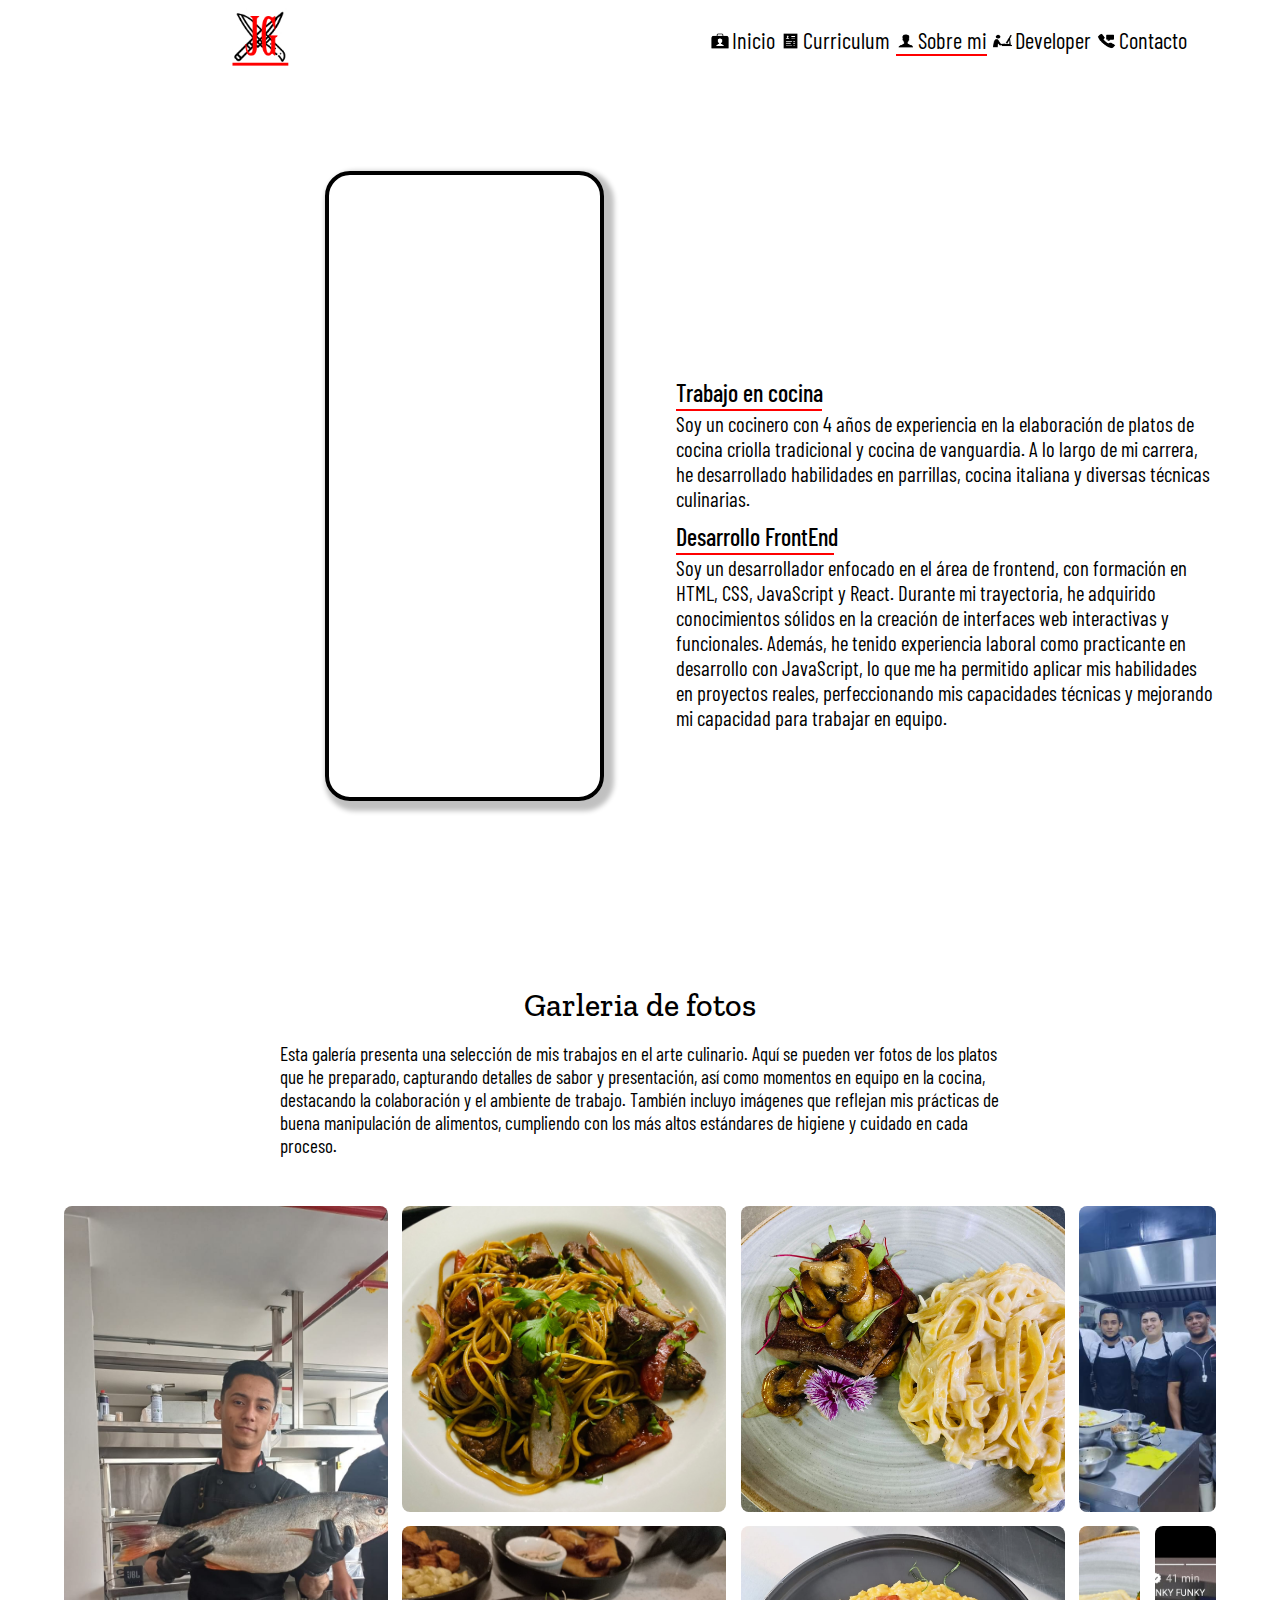
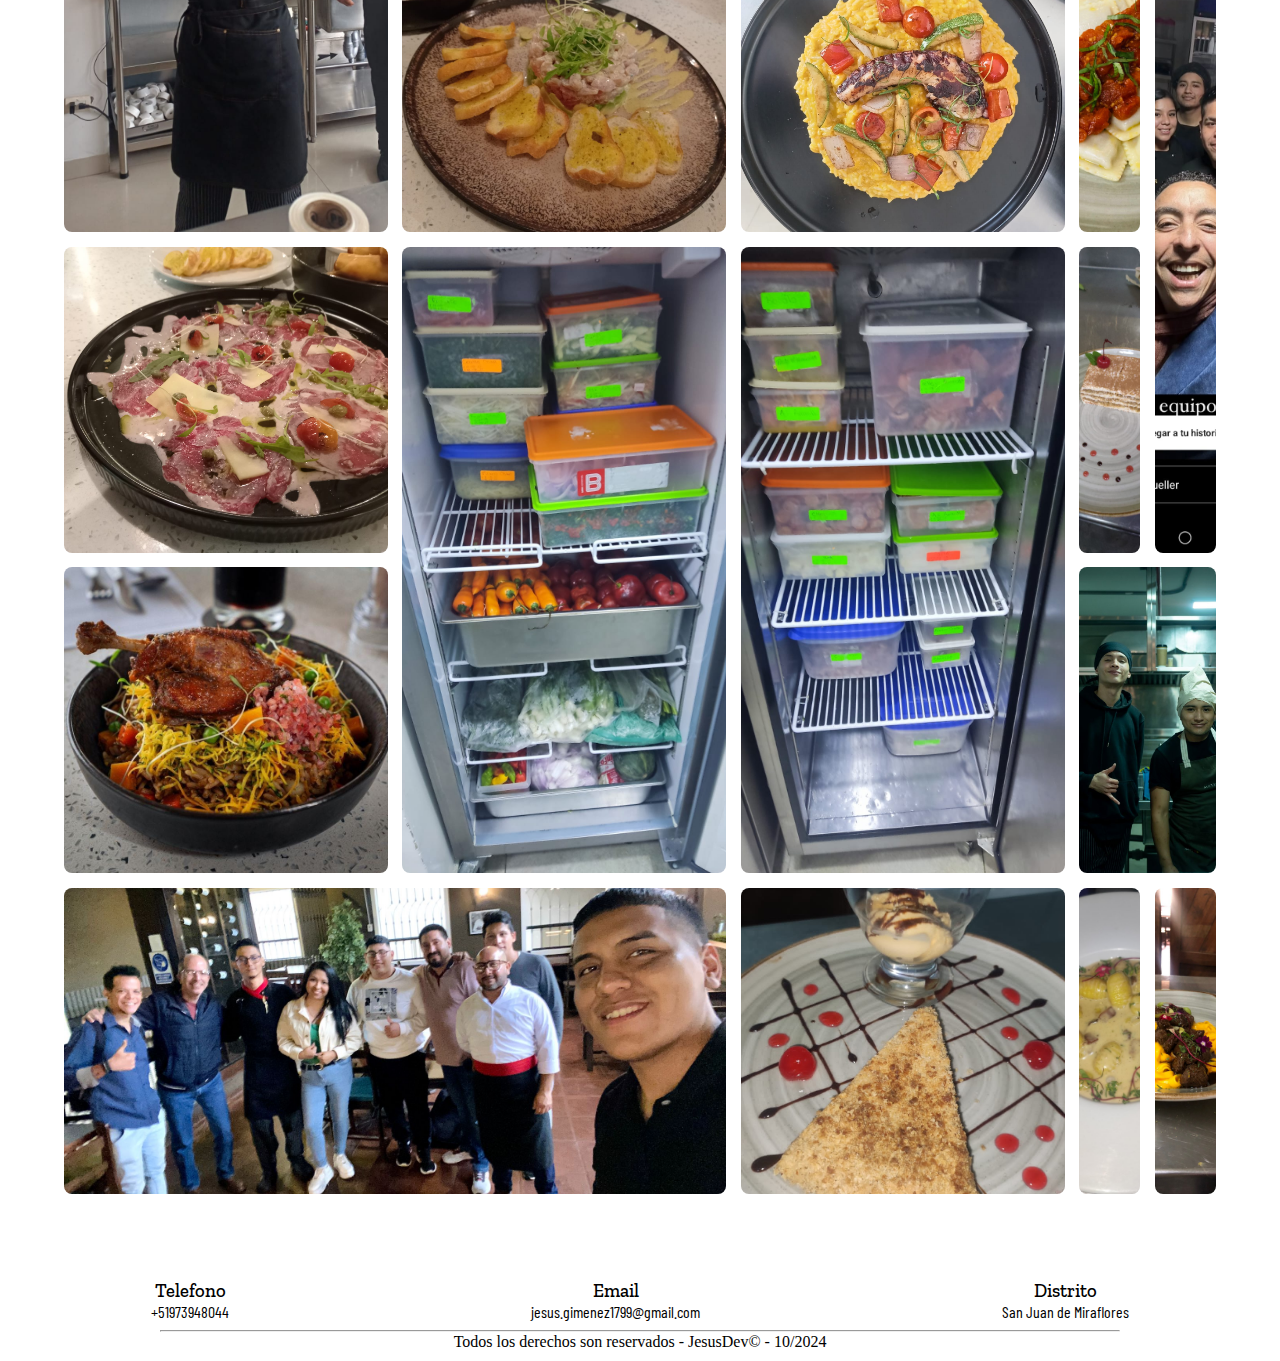
==== aboutMe.html @ e89c56f2 "primer commit" ====
<!DOCTYPE html>
<html lang="es">
    <head>
        <meta charset="UTF-8">
        <meta name="viewport" content="width=device-width, initial-scale=1.0">
        <link rel="icon" href="./Images/Logo1.jpeg">
        <link rel="preconnect" href="https://fonts.googleapis.com">
        <link rel="preconnect" href="https://fonts.gstatic.com" crossorigin>
        <link href="https://fonts.googleapis.com/css2?family=Barlow+Condensed:ital,wght@0,100;0,200;0,300;0,400;0,500;0,600;0,700;0,800;0,900;1,100;1,200;1,300;1,400;1,500;1,600;1,700;1,800;1,900&family=Zilla+Slab:ital,wght@0,300;0,400;0,500;0,600;0,700;1,300;1,400;1,500;1,600;1,700&display=swap" rel="stylesheet">
        <link rel="preconnect" href="https://fonts.googleapis.com">
        <link rel="preconnect" href="https://fonts.gstatic.com" crossorigin>
        <link href="https://fonts.googleapis.com/css2?family=Barlow+Condensed:ital,wght@0,100;0,200;0,300;0,400;0,500;0,600;0,700;0,800;0,900;1,100;1,200;1,300;1,400;1,500;1,600;1,700;1,800;1,900&display=swap" rel="stylesheet">
        <link rel="stylesheet" href="https://cdnjs.cloudflare.com/ajax/libs/font-awesome/6.0.0-beta3/css/all.min.css">
        <link rel="stylesheet" href="./aboutMe.css">
        <title>Sobre mi!</title>
    </head>
<body>
    <div class="spinnerLoading-principalContainer">
        <div class="textFuntion-containersecundary">
            <div class="secundary-spinner-global_676767">

            </div>
        </div>
        <div class="textLoanding-container456545">
            <h2>Cargando Datos...</h2>
        </div>
    </div>
    <section class="container-Global_11111">
    <header>
        <div class="logo-principal-header_007008009">
            <a href="./index.html"><img src="./Images/Logo1.jpeg" alt=""></a>
        </div>
        <div class="ItemsContainerGlobal_371306">
            <a href="./index.html"><button class="btnItmesName-index_686569"><img src="./Icons/iconInicio.png" alt=""> Inicio</button></a>
            <a href="./Curriculum.html"><button class="btnItmesName-Curriculum_686569"><img src="./Icons/iconCurriculum.png" alt=""> Curriculum</button></a>
            <a href="./aboutMe.html"><button class="btnItmesName-SobreMi_686569" id="idsapan-container_5555"><img src="./Icons/iconUsuario.png" alt=""> Sobre mi</button></a>
            <a href="./Programacion.html"><button class="btnItmesName-Programacion_686569"><img src="./Icons/iconsDeveloper.png" alt=""> Developer</button></a>
            <a href="./Contact.html"><button class="btnItmesName-Contacto_686569"><img src="./Icons/iconsPhoneMenu.png" alt=""> Contacto</button></a>
            <img src="./Icons/menuHamburguesa.png" alt="" id="DropDonw-burguer_896776">
        </div>
    </header>
    <section class="sectionBodyPrincipal">
    <main class="MainClass">
        <section class="sectionOfMian-aboutMe_885494">
            <video muted autoplay loop>
                <source src="./Videos/MiVideoHanaq.mp4">
            </video>
        </section>
        <section class="sectionSecundaryOfMian-aboutMe_885496">
            <div class="contentMain-aboutme_45454">
                <div class="greet-divPrincipal_4848422">
                    <h2 class="letter">H</h2>
                    <h2 class="letter">o</h2>
                    <h2 class="letter">l</h2>
                    <h2 class="letter">a</h2>
                </div>
                <div class="containerDiv_84848484848">
                    <div class="greetAndName-divPrincipal_48421313">
                        <h2 class="letter">S</h2>
                        <h2 class="letter">o</h2>
                        <h2 class="letter">y</h2>
                    </div>
                    <div class="greetAndName-divPrincipal_48421313_num2">
                        <h2 class="letter">J</h2>
                        <h2 class="letter">e</h2>
                        <h2 class="letter">s</h2>
                        <h2 class="letter">ú</h2>
                        <h2 class="letter">s</h2>
                        <h2 class="letter exclamation-mark-AboutMe_4545454">!</h2>
                    </div>
                </div>
            </div>

            <div class="informationAboutMe_sectionKitchen_77888999">
                <h3>Trabajo en cocina</h3>
                <hr class="hrAboutMe_123">
                <p>Soy un cocinero con 4 años de experiencia en la elaboración de platos de cocina criolla tradicional y cocina de vanguardia. A lo largo de mi carrera, he desarrollado habilidades en parrillas, cocina italiana y diversas técnicas culinarias.</p>
            </div>
            <div class="informationAboutMe_sectionPrograming">
                <h3>Desarrollo FrontEnd</h3>
                <hr class="hrTwoAboutMe_456">
                <p>Soy un desarrollador enfocado en el área de frontend, con formación en HTML, CSS, JavaScript y React. Durante mi trayectoria, he adquirido conocimientos sólidos en la creación de interfaces web interactivas y funcionales. Además, he tenido experiencia laboral como practicante en desarrollo con JavaScript, lo que me ha permitido aplicar mis habilidades en proyectos reales, perfeccionando mis capacidades técnicas y mejorando mi capacidad para trabajar en equipo.</p>
            </div>
        </section>
    </main>

    <section class="SectionclassPhoto_8574455">
        <div class="classParagraph_856789">
                <h3>Garleria de fotos</h3>
                <p>
                    Esta galería presenta una selección de mis trabajos en el arte culinario.
                    Aquí se pueden ver fotos de los platos que he preparado,
                    capturando detalles de sabor y presentación, 
                    así como momentos en equipo en la cocina, 
                    destacando la colaboración y el ambiente de trabajo. 
                    También incluyo imágenes que reflejan mis prácticas de buena manipulación de alimentos, 
                    cumpliendo con los más altos estándares de higiene y cuidado en cada proceso.
                </p>
        </div>

        <div class="galerryPhotosOf-Document_888">
           
                <picture class="SecundaryContainerGallery">
                    <img class="photoNum1 photoContent" src="./Images/FotoConCorvina.jpeg" alt="">
                    <img class="photoNum2 photoContent" src="./Images/SpaguettiConLomoANdiamo.jpeg" alt="">
                    <img class="photoNum3 photoContent" src="./Images/LomoConChampiñones.jpeg" alt="">
                    <img class="photoNum4 photoContent" src="./Images/TartarCevichadoHanaq.jpeg" alt="">
                    <img class="photoNum5 photoContent" src="./Images/FotoEquipoArrozGracias.jpeg" alt="">
                    <img class="photoNum6 photoContent" src="./Images/PulpoAlFogonHanaq.jpeg" alt="">
                    <img class="photoNum7 photoContent" src="./Images/RabilisPomodoroAndiamo.jpeg" alt="">
                    <img class="photoNum8 photoContent" src="./Images/CarpaccioDeLomoHanaq.jpeg" alt="">
                    <img class="photoNum9 photoContent" src="./Images/FotoConHansHanaq.jpeg" alt="">
                    <img class="photoNum10 photoContent" src="./Images/arrozConPatoHanaq.jpeg" alt="">
                    <img class="photoNum11 photoContent" src="./Images/ArrozGraciasBPM1.jpeg" alt="">
                    <img class="photoNum12 photoContent" src="./Images/ArrozGraciasBPM2.jpeg" alt="">
                    <img class="photoNum14 photoContent" src="./Images/FotoEquipoAndiamo.jpeg" alt="">
                    <img class="photoNum15 photoContent" src="./Images/TiramisuAndiamo.jpeg" alt="">
                    <img class="photoNum16 photoContent" src="./Images/CocanteDeManzanaAndiamo.jpeg" alt="">
                    <img class="photoNum17 photoContent" src="./Images/photoParagraphTeam.jpeg" alt="">
                    <img class="photoNum19 photoContent" src="./Images/GnocchiAndiamo.jpeg" alt="">
                    <img class="photoNum20 photoContent" src="./Images/LomoFetucciniAndiamo.jpeg" alt="">
                </picture>  
        </div>
    </section>

    <div class="containerShowGallery">
        <div class="containerSecundaryShowPhotos">
            <button class="buttonBack"><img src="./Icons/flechaAtras.png" alt=""></button>
            <img class="PhotoOfContainerShowGallery" src="./Images/ArrozGraciasBPM1.jpeg" alt="">
            <button class="buttonForward"><img src="./Icons/flechaAdelante.png" alt=""></button>
        </div>
        <section class="globlaContainerDescriptionShow_45445">
            
            <div class="buttonClosepShowGallery">
            <div class="containerDivDescriptionInformation_546944">
                <div class="logoNameWork_484654">
                    <picture class="imageLogoConatainerShow"><img src="./Images/Logo1.jpeg" alt=""></picture>
                    <div class="NameWork_48445456">
                        <h4>Jesus Guedez</h4>
                        <p>Cocinero / FrontEnd Developer Trainee</p>
                    </div>
                </div>
                <button class="containerButtonClosepShow"><img src="./Icons/iconX.png" alt=""></button>
            </div>

                <div class="buttonWhatsAppMessenger_75845844">
                    <a href="https://wa.me/51973948044" target="_blank"><button class="buttonWhatsAppColor_1111">WhatsApp <img src="./Icons/iconsWhatsappColor.png" alt=""></button></a>
                    <a href="https://www.messenger.com/t/8865443180166654/" target="_blank"><button class="buttonMessengerColor_1111">Messenger <img src="./Icons/iconMessenguerColor.png" alt=""></button></a>
                    <a href="https://mail.google.com/mail/?view=cm&fs=1&to=jesus.gimenez1799@gmail.com" target="_blank"><button class="buttonGmailColor_1111">Gmail<img src="./Icons/iconGmailColor.png" alt=""></button></a>
                </div>

            </div>
            <hr>
            <div class="descriptionShowGallery">
                <h1>Restaurant: <span id="NameRestaurant_8988"></span></h1>
                <h3 id="subTitleDescription_8733125"></h3>
                <p id="paragraphDescrioption_445845"></p>
            </div>
        </section>
    </div>
    </section>
    <footer>
        <div class="container-Footer-divSuperior_9988999">
            <div class="Item-Footer-Phone_0008345">
                <h3>Telefono</h3>
                <h4>+51973948044</h3>
            </div>
            <div class="Item-Footer-Phone_0008345">
                <h3>Email</h3>
                <h4>jesus.gimenez1799@gmail.com</h4>
            </div>
            <div class="Item-Footer-Phone_0008345">
                <h3>Distrito</h3>
                <h4>San Juan de Miraflores</h4>
            </div>
        </div>
        <div class="DIvision-containers_545645421212">
            <hr>
        </div>
        <div class="container-Footer-lowerDiv">
            <p>Todos los derechos son reservados - JesusDev© - 10/2024</p>
        </div>
    </footer>
    
    </section>
    
</body>
<script src="./Loanding.js"></script>
<script src="./aboutMe.js"></script>
</html>
---- aboutMe.css ----
:root{
    --fontSecundary: "Barlow Condensed", sans-serif;
    --fontPrincipal: "Zilla Slab", serif;
}
*{
    box-sizing: border-box;
    padding: 0;
    margin: 0;
}
.spinnerLoading-principalContainer{
    height: 100vh;
    width: 100%;
    display: flex;
    flex-direction: column;
    justify-content: center;
    align-items: center;
    gap: 3vh;
    transition: opacity 0.5s ease-in-out;
    
}
.textFuntion-containersecundary{
    height: 18vh;
    width: 18vh;
    border: 1vh solid #f3f3f3;
    border-bottom: 1vh solid #ff0000;
    border-radius: 50%;
    animation: spin 2s linear infinite ;
    display: flex;
    justify-content: center;
    align-items: center;
}
.secundary-spinner-global_676767{
    height: 80%;
    width: 80%;
    border: 1vh solid #f3f3f3;
    border-top: 1vh solid #ff0000;
    border-radius: 50%;
    animation: spin2 1s linear infinite;
}

@keyframes spin {
    0% {transform: rotate(0deg);}
    100%{transform: rotate(360deg);}
}
@keyframes spin2 {
    0% {transform: rotate(-0deg);}
    100%{transform: rotate(-360deg);}
}
.textLoanding-container456545 h2{
    font-family: var(--fontSecundary);
    font-size: 3.1vh;
    font-weight: 500;
    animation: color 2.5s linear infinite;
}
@keyframes color {
    0%{
        color: #000;
    }
    50%{
        color: #d8d8d8;
    }
    100%{
        color: #000;
    }
}
/*Header*/
.container-Global_11111{  
    width: 100%;
    opacity: 0;
    transition: opacity 1s ease-in-out;
    visibility: hidden;
    transition: opacity 1s ease-in-out, visibility 0s 1s;
    position: absolute;
}
.container-Global_11111.show{
    opacity: 1;
    visibility: visible;
    position: static;
    transition: opacity 1s ease-in-out, visibility 0s 0s;
}
body{
    height: 100%;
    width: 100%;
    display: flex;
    flex-direction: column;
    justify-content: center;
    align-items: center;
}
header{
    height: 9vh;
    width: 100%;
    display: flex;
    justify-content: space-between;
    align-items: center;
    padding-left: 25vh;
    padding-right: 10vh;
    background-color: #ffffff;
}
#DropDonw-burguer_896776{
    display: none;
    
}
.logo-principal-header_007008009 img{
    height: 8vh;
}
.ItemsContainerGlobal_371306 a{
    text-decoration: none;
}
.ItemsContainerGlobal_371306{
    height: auto;
    width: 50%;
    display: flex;
    justify-content: space-around;
    align-items: center;
}
.ItemsContainerGlobal_371306 img{
    width: 2.1vh;
    height: 2.2vh;
    padding-top: 3px;
}
.ItemsContainerGlobal_371306 button{
    border: none;
    background-color: #fff;
    cursor: pointer;
    border-bottom: 2px solid transparent;
    transition: border-bottom 0.5s ease;
    font-family: var(--fontSecundary);
    font-size: 2.5vh;
    display: flex;
    justify-content: center;
    align-items: center;
    gap: 3px;
}
.ItemsContainerGlobal_371306 button:hover{
    border-bottom: 2px solid #ff0000;
}
a .btnItmesName-SobreMi_686569{
    border-bottom: 2px solid #ff0000;
}

.signospan_5555{
    color: #000;
}
/*body*/

.MainClass{
    height: 100vh;
    width: 100%;
    display: flex;
    justify-content: center;
    align-items: center;
    gap: 8vh;
}
.sectionOfMian-aboutMe_885494{
    height: 80vh;
    width: 50%;
    display: flex;
    justify-content: flex-end;
    align-items: flex-start;
    
}
.sectionOfMian-aboutMe_885494 video{
    height: 70vh;
    width: 31vh;
    border-radius: 25px;
    border: 4px solid #000;
    box-shadow: 5px 5px 5px 5px #0000003f;
    object-fit: cover;
}
.sectionSecundaryOfMian-aboutMe_885496{
    height: 60vh;
    width: 50%;
    display: flex;
    flex-direction: column;
    justify-content: flex-start;
    align-items: flex-start;
}
.contentMain-aboutme_45454 h2{
    font-family: var(--fontPrincipal);
    font-size: 2.5rem;
    font-weight: 500;
}
.greet-divPrincipal_4848422{
    height: 5vh;
    width: 20vh;
    display: flex;
    gap: 0.5vh;
}
.containerDiv_84848484848{
    height: 8vh;
    width: 10vh;
    display: flex;
    gap: 1.5vh;
}
.letter {
    opacity: 0;
    animation: typewriter 0.5s forwards;
}

@keyframes typewriter {
    to {
        opacity: 1;
    }
}

.greet-divPrincipal_4848422 h2:nth-child(1) {
    animation-delay: 0s;
}
.greet-divPrincipal_4848422 h2:nth-child(2) {
    animation-delay: 0.3s;
}
.greet-divPrincipal_4848422 h2:nth-child(3) {
    animation-delay: 0.9s;
}
.greet-divPrincipal_4848422 h2:nth-child(4) {
    animation-delay: 1.2s;
}
.greetAndName-divPrincipal_48421313 h2:nth-child(1) {
    animation-delay: 1.5s;
}
.greetAndName-divPrincipal_48421313 h2:nth-child(2) {
    animation-delay: 1.8s;
}
.greetAndName-divPrincipal_48421313 h2:nth-child(3) {
    animation-delay: 2.1s;
}
.greetAndName-divPrincipal_48421313_num2 h2:nth-child(1) {
    animation-delay: 2.4s;
}
.greetAndName-divPrincipal_48421313_num2 h2:nth-child(2) {
    animation-delay: 2.7s;
}
.greetAndName-divPrincipal_48421313_num2 h2:nth-child(3) {
    animation-delay: 3.0s;
}
.greetAndName-divPrincipal_48421313_num2 h2:nth-child(4) {
    animation-delay: 3.3s;
}
.greetAndName-divPrincipal_48421313_num2 h2:nth-child(5) {
    animation-delay: 3.6s;
}
.greetAndName-divPrincipal_48421313_num2 h2.exclamation-mark-AboutMe_4545454 {
    animation: typewriter 0.5s forwards, blink 1.5s infinite;
    animation-delay: 3.9s, 3.9s; 
    color: #ff0000;
}
@keyframes blink {
    0%, 100% {
        opacity: 1;
    }
    50% {
        opacity: 0;
    }
}

.greetAndName-divPrincipal_48421313{
    height: 5vh;
    width: 20vh;
    display: flex;
    gap: 0.3vh;
    
}
.greetAndName-divPrincipal_48421313_num2{
    height: 5vh;
    width: 20vh;
    display: flex;
    gap: 0.3vh;
}
.informationAboutMe_sectionKitchen_77888999{
    height: 10vh;
    width: 60vh;
}
.informationAboutMe_sectionKitchen_77888999 h3{
    font-family: var(--fontSecundary);
    font-size: 1.5rem;
    font-weight: 500;
    padding-bottom: 0.2vh;
}
.hrAboutMe_123{
    width: 16.2vh;
    height: 0.3vh;
    background-color: #ff0000;
    border: 0;
}
.informationAboutMe_sectionKitchen_77888999 p{
    font-family: var(--fontSecundary);
    font-size: 1.3rem;
}
.informationAboutMe_sectionPrograming{
    height: 15vh;
    width: 60vh;
    padding-top: 6vh;
}
.informationAboutMe_sectionPrograming h3{
    font-family: var(--fontSecundary);
    font-size: 1.5rem;
    font-weight: 500;
    padding-bottom: 0.2vh;
}
.hrTwoAboutMe_456{
    width: 17.5vh;
    height: 0.3vh;
    background-color: #ff0000;
    border: 0;
}
.informationAboutMe_sectionPrograming p{
    font-family: var(--fontSecundary);
    font-size: 1.3rem;
}

.SectionclassPhoto_8574455{
    height: 210vh;
    max-width: 100%;
    display: flex;
    flex-direction: column;
    justify-content: flex-start;
    align-items: center;
    gap: 5vh;
    flex-wrap: wrap;
}
.classParagraph_856789{
    height: 20vh;
    width: 100%;
    display: flex;
    flex-direction: column;
    justify-content: center;
    align-items: center;
    gap: 2vh;
}
.classParagraph_856789 h3{
    font-family: var(--fontPrincipal);
    font-weight: 500;
    font-size: 2rem;
}
.classParagraph_856789 p{
    height: auto;
    width: 80vh;
    font-family: var(--fontSecundary);
    font-weight: 400;
    font-size: 1.2rem;
}
.galerryPhotosOf-Document_888{
    min-height: auto;
    width: 100%;
    display: flex;
    justify-content: center;
    align-items: center;
    flex-wrap: wrap;
}
.SecundaryContainerGallery{
    min-height: 90%;
    width: 90%;
    display: grid;
    grid-template-columns: repeat(auto-fill, minmax(36vh, 1fr));
    grid-template-rows: repeat(5, 34vh);
    gap: 0.9rem;
    object-fit: cover;
    
}
.photoContent{
    height: 100%;
    width: 100%;
    border-radius: 8px;
    transform: scale(1);
    cursor: pointer;
    transition: transform 0.3s ease-in-out;
}
.photoContent:hover{
    transform: scale(1.03);
}
.photoNum1{
    height: 100%;
    width: 100%;
    object-fit: cover;
    grid-column: 1 / 2;
    grid-row: 1 / 3;
}
.photoNum2{  
    height: 100%;
    width: 100%;
    object-fit: cover;
    grid-row: 1 / 1;
    grid-column: 2/3;
}
.photoNum3{   
    height: 100%;
    width: 100%;
    object-fit: cover;
    grid-row: 1 / 1;
    grid-column: 3/4;
}
.photoNum4{   
    height: 100%;
    width: 100%;
    object-fit: cover;
    grid-row: 2 / 3;
    grid-column: 2/3;
}
.photoNum5{
    height: 100%;
    width: 100%;
    object-fit: cover;
    grid-row: 1 / 1;
    grid-column: 4/6;
}
.photoNum6{   
    height: 100%;
    width: 100%;
    object-fit: cover;
    grid-row: 2 / 3;
    grid-column: 3/4;
}
.photoNum7{
    height: 100%;
    width: 100%;
    object-fit: cover;
    grid-row: 2 / 3;
    grid-column: 4/5;
}
.photoNum8{
    height: 100%;
    width: 100%;
    object-fit: cover;
    grid-row: 3 / 4;
    grid-column: 1/2;
}
.photoNum9{
    height: 100%;
    width: 100%;
    object-fit: cover;
    grid-row: 2 / 4;
    grid-column: 5/6;
}
.photoNum10{
    height: 100%;
    width: 100%;
    object-fit: cover;
    grid-row: 4 / 5;
    grid-column: 1/2;
}
.photoNum11{
    height: 100%;
    width: 100%;
    object-fit: cover;
    grid-row: 3 / 5;
    grid-column: 2/3;
}
.photoNum12{
    height: 100%;
    width: 100%;
    object-fit: cover;
    grid-row: 3 / 5;
    grid-column: 3/4;
}
.photoNum14{
    height: 100%;
    width: 100%;
    object-fit: cover;
    grid-row: 5 / 6;
    grid-column: 1/3;
}
.photoNum15{
    height: 100%;
    width: 100%;
    object-fit: cover;
    grid-row:  3/ 4;
    grid-column: 4/5;
}
.photoNum16{
    height: 100%;
    width: 100%;
    object-fit: cover;
    grid-row: 5 / 6;
    grid-column: 3/4;
}

.photoNum17{
    height: 100%;
    width: 100%;
    object-fit: cover;
    grid-row: 4/ 5;
    grid-column: 4/6;
}
.photoNum19{
    height: 100%;
    width: 100%;
    object-fit: cover;
    grid-row: 5 / 6;
    grid-column: 4/5;
}
.photoNum20{
    height: 100%;
    width: 100%;
    object-fit: cover;
    grid-row: 5 / 6;
    grid-column: 5/6;
}
.containerShowGallery{
    height: 100vh;
    width: 100%;
    display: none;
    justify-content: space-between;
    align-items: center;
    background-color: #000;
    position: fixed;
    bottom: 0px;
    z-index: 110;
}
.showGalleryAdd{
    height: 100%;
    overflow: hidden;
}
.containerSecundaryShowPhotos{
    width: 78%;
    display: flex;
    justify-content: space-between;
    
}
.containerSecundaryShowPhotos button{
    height: 6vh;
    width: 6vh;
    border-radius: 50%;
    object-fit: cover;
    display: flex;
    justify-content: center;
    align-items: center;
    margin: auto;
    border: 0;
    cursor: pointer;
}
.buttonBack{
    background-color: #ffffff13;
    position: relative;
    transition: background-color 0.3s ease-in-out;
}

.buttonBack:hover{
    background-color: #fff;
    transition: background-color 0.2s ease-in-out ;
    animation: move1 0.8s linear;
}
@keyframes move1{
    0%{
        right: 0;
    }
    50%{
        right: 10px;
    }
    100%{
        right: 0;
    }
}
.buttonForward{
    background-color: #ffffff13;
    position: relative;
    transition: background-color 0.3s ease-in-out;
}
.buttonForward:hover{
    background-color: #fff;
    transition: background-color 0.2s ease-in-out ;
    animation: move2 0.8s linear;
}
@keyframes move2{
    0%{
        left: 0;
    }
    50%{
        left: 10px;
    }
    100%{
        left: 0;
    }
}
.containerSecundaryShowPhotos button img{
    height: 4vh;
    width: 5vh;
    margin: 0;
}
.PhotoOfContainerShowGallery{
    height: auto;
    width: 45%;
    object-fit: cover;
    border-radius: 10px;
}
.globlaContainerDescriptionShow_45445{
    height: 100%;
    width: 22%;
    background-color: #f0f0f0;
}
.buttonClosepShowGallery{
    height: 11.5vh;
    width: 100%;
}
.containerDivDescriptionInformation_546944{
    display: flex;
    padding-top: 10px;
}
.imageLogoConatainerShow img{
    height: 5.5vh;
    width: 5.5vh;
    border-radius: 50%;
    cursor: pointer;
    position: relative;  
    margin-left: 1vh;
    margin-top: 8px;
    border: 0.5px solid #000;
    object-fit: cover;
}
.containerButtonClosepShow{
    height: 5vh;
    width: 5vh;
    border-radius: 12px;
    border: 0;
    display: flex;
    justify-content: center;
    align-items: center;
    cursor: pointer;
    overflow: hidden;
}
.containerButtonClosepShow img{
    height: 3vh;
    width: 3vh;
    transform: scale(1);
    transition: transform 0.3s ease-in-out;
}
.containerButtonClosepShow:hover img{
    transform: scale(1.1);
}

.logoNameWork_484654{
    height: 5vh;
    width: 100%;
    display: flex;
    justify-content: flex-start;
    align-items: center;
    gap: 3px;
}
.NameWork_48445456{
    height: 100%;
    width: 100%;
    display: flex;
    flex-direction: column;
    justify-content: center;
}
.NameWork_48445456 h4{
    font-family: var(--fontPrincipal);
    font-weight: 500;
    font-size: 1rem;
}
.NameWork_48445456 p{
    font-family: var(--fontSecundary);
    font-size: 0.8rem;
    color: #252525;
}
.descriptionShowGallery{
    height: 100%;
    width: 100%;
    display: flex;
    flex-direction: column;
    justify-content: flex-start;
    align-items: flex-start;
    padding-left: 13px;
    padding-top: 3vh;
    gap: 1vh;
}
.descriptionShowGallery h1{
    font-family: var(--fontPrincipal);
    font-weight: 500;
    font-size: 1.6rem;
}
.descriptionShowGallery h3{
    font-family: var(--fontSecundary);
    font-weight: 400;
    font-size: 1.5rem;
}
.descriptionShowGallery p{
    width: 90%;
    font-family: var(--fontSecundary);
    font-weight: 300;
    font-size: 1.2rem;
    color: #252525; 
}
.buttonWhatsAppMessenger_75845844{
    height: 40%;
    width: 100%;
    display: flex;
    justify-content: space-evenly;
    align-items: flex-end;
}
.buttonWhatsAppMessenger_75845844 button{
    height: 2.7vh;
    min-width: 7.5rem;
    display: flex;
    justify-content: center;
    align-items: center;
}
.buttonWhatsAppMessenger_75845844 a{
    text-decoration: none;
}
.buttonWhatsAppColor_1111{
    height: 100%;
    width: 100%;
    display: flex;
    justify-content: center;
    align-items: center;
    cursor: pointer;
    border: 2px solid #40c351;
    border-radius: 15px;
    color: #40c351;
    gap: 0.3vh;
    font-family: var(--fontSecundary);
    font-weight: 500;
    font-size: 1rem;
    transform: scale(1);
    transition:  letter-spacing 0.3s ease-in-out,
    transform 0.3s ease-in-out,
    box-shadow 0.3s ease-in-out;
}
.buttonWhatsAppColor_1111:hover{
    transform: scale(1.05);
    letter-spacing:0.2px;
    box-shadow: 2px 2px 2px 2px #40c3514f;
}
.buttonMessengerColor_1111{
    height: 100%;
    width: 100%;
    display: flex;
    justify-content: center;
    align-items: center;
    cursor: pointer;
    border: 2px solid #9d4edb;
    border-radius: 15px;
    color: #9d4edb;
    gap: 0.5vh;
    font-family: var(--fontSecundary);
    font-weight: 500;
    font-size: 1rem;
    transform: scale(1);
    transition:  letter-spacing 0.3s ease-in-out,
    transform 0.3s ease-in-out,
    box-shadow 0.3s ease-in-out;
} 
.buttonMessengerColor_1111:hover{
    transform: scale(1.05);
    letter-spacing:0.2px;
    box-shadow: 2px 2px 2px 2px #9e4edb3d;
}
.buttonGmailColor_1111{
    height: 100%;
    width: 100%;
    display: flex;
    justify-content: center;
    align-items: center;
    cursor: pointer;
    border: 2px solid #c62828;
    border-radius: 15px;
    color: #c62828;
    gap: 0.5vh;
    font-family: var(--fontSecundary);
    font-weight: 500;
    font-size: 1rem;
    transform: scale(1);
    transition:  letter-spacing 0.3s ease-in-out,
    transform 0.3s ease-in-out,
    box-shadow 0.3s ease-in-out;
}
.buttonGmailColor_1111:hover{
    transform: scale(1.05);
    letter-spacing:0.2px;
    box-shadow: 2px 2px 2px 2px #cc29293a;
}
.buttonWhatsAppColor_1111 img{
    height: 2.8vh;
    padding-top: 1.5px;
}
.buttonMessengerColor_1111 img{
    height: 2.1vh;
    padding-top: 1.5px;
}
.buttonGmailColor_1111 img{
    height: 2.3vh;
    padding-top: 1.5px;
}
/*footer*/
footer{
    height: 10vh;
    width: 100%;
    background-color: #fff;
    
}
.container-Footer-divSuperior_9988999{
    height: 65%;
    width: 100%;
    display: flex;
    justify-content: space-around;
    align-items: center;
    text-align: center;
    
}
.Item-Footer-Phone_0008345 h3{
    font-family: var(--fontPrincipal);
    font-weight: 500;
}
.Item-Footer-Phone_0008345 h4{
    font-family: var(--fontSecundary);
    font-weight: 400;
}
.container-Footer-lowerDiv{
    height: 22%;
    width: 100%;
    display: flex;
    justify-content: center;
    align-items: flex-end;
}
.DIvision-containers_545645421212{
    width: 100%;
    display: flex;
    justify-content: center;
    align-items: center;

}
.DIvision-containers_545645421212 hr{
    width: 75%;
}
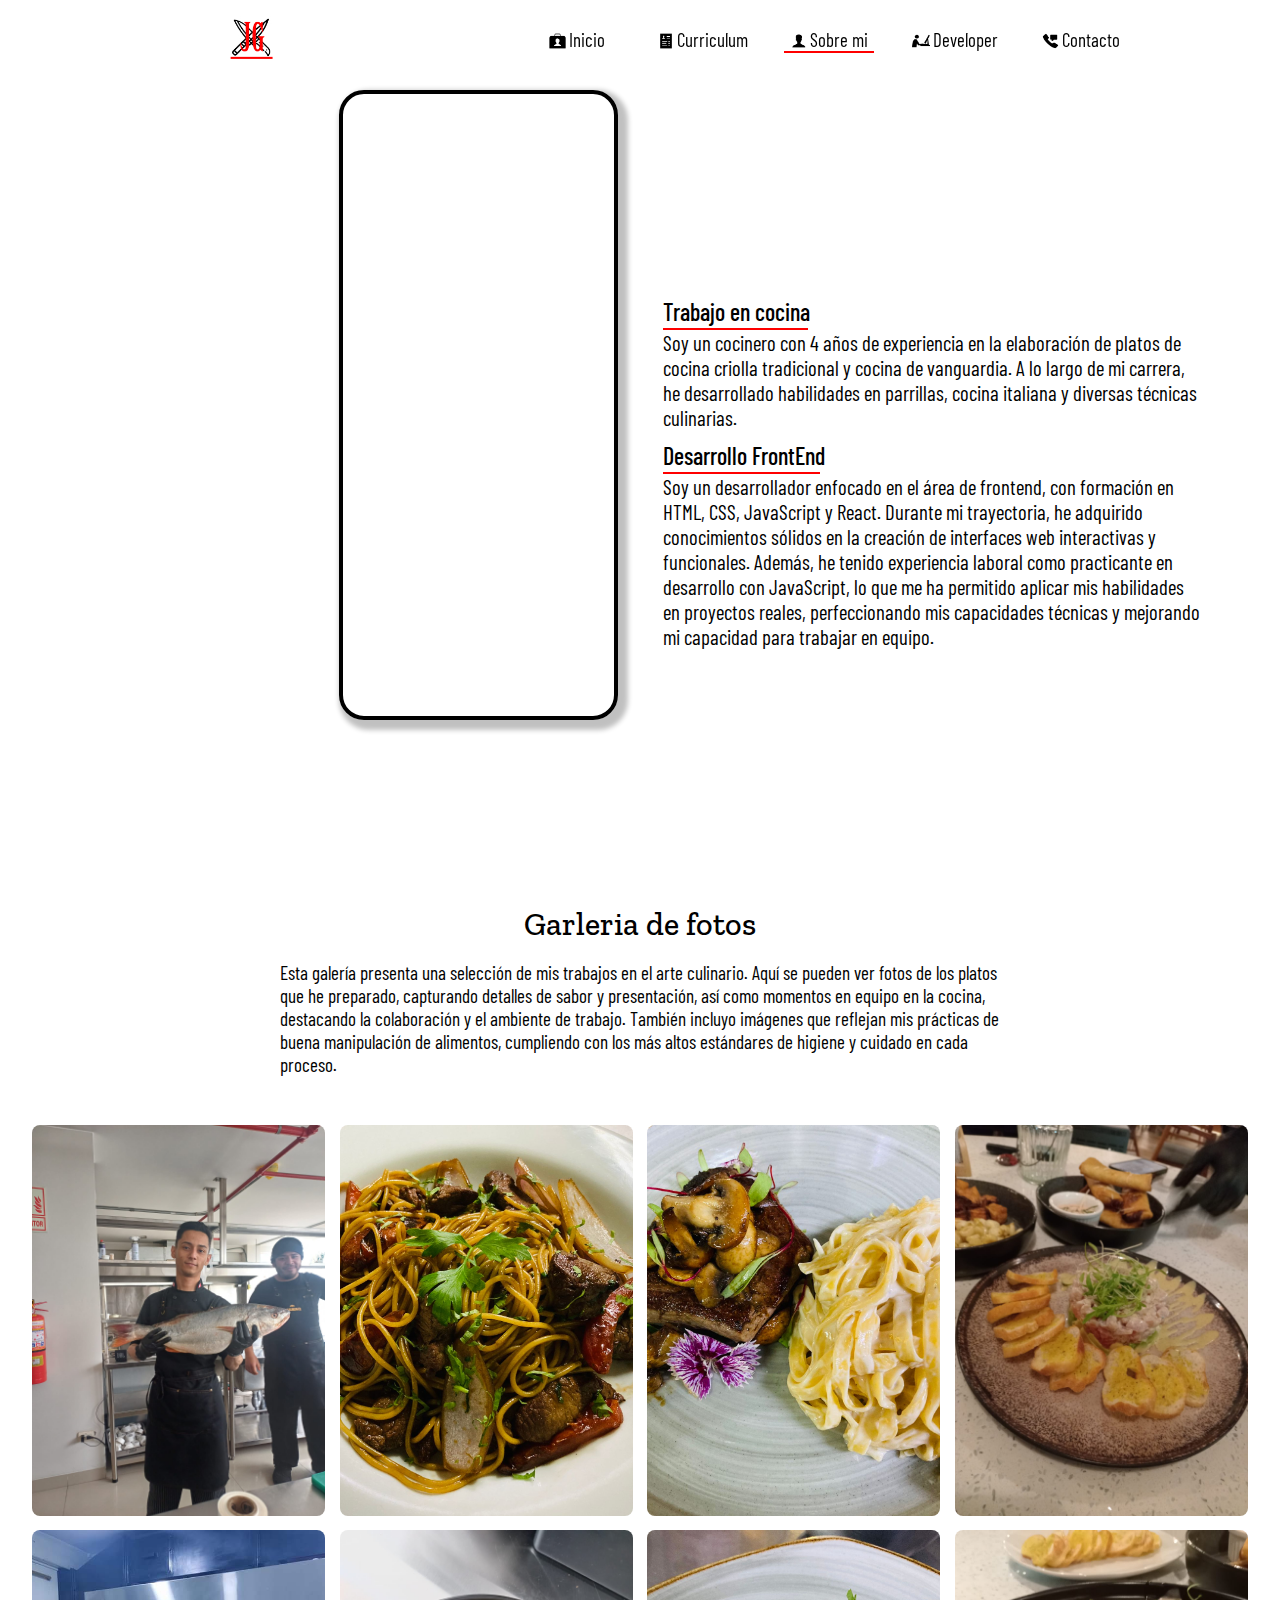
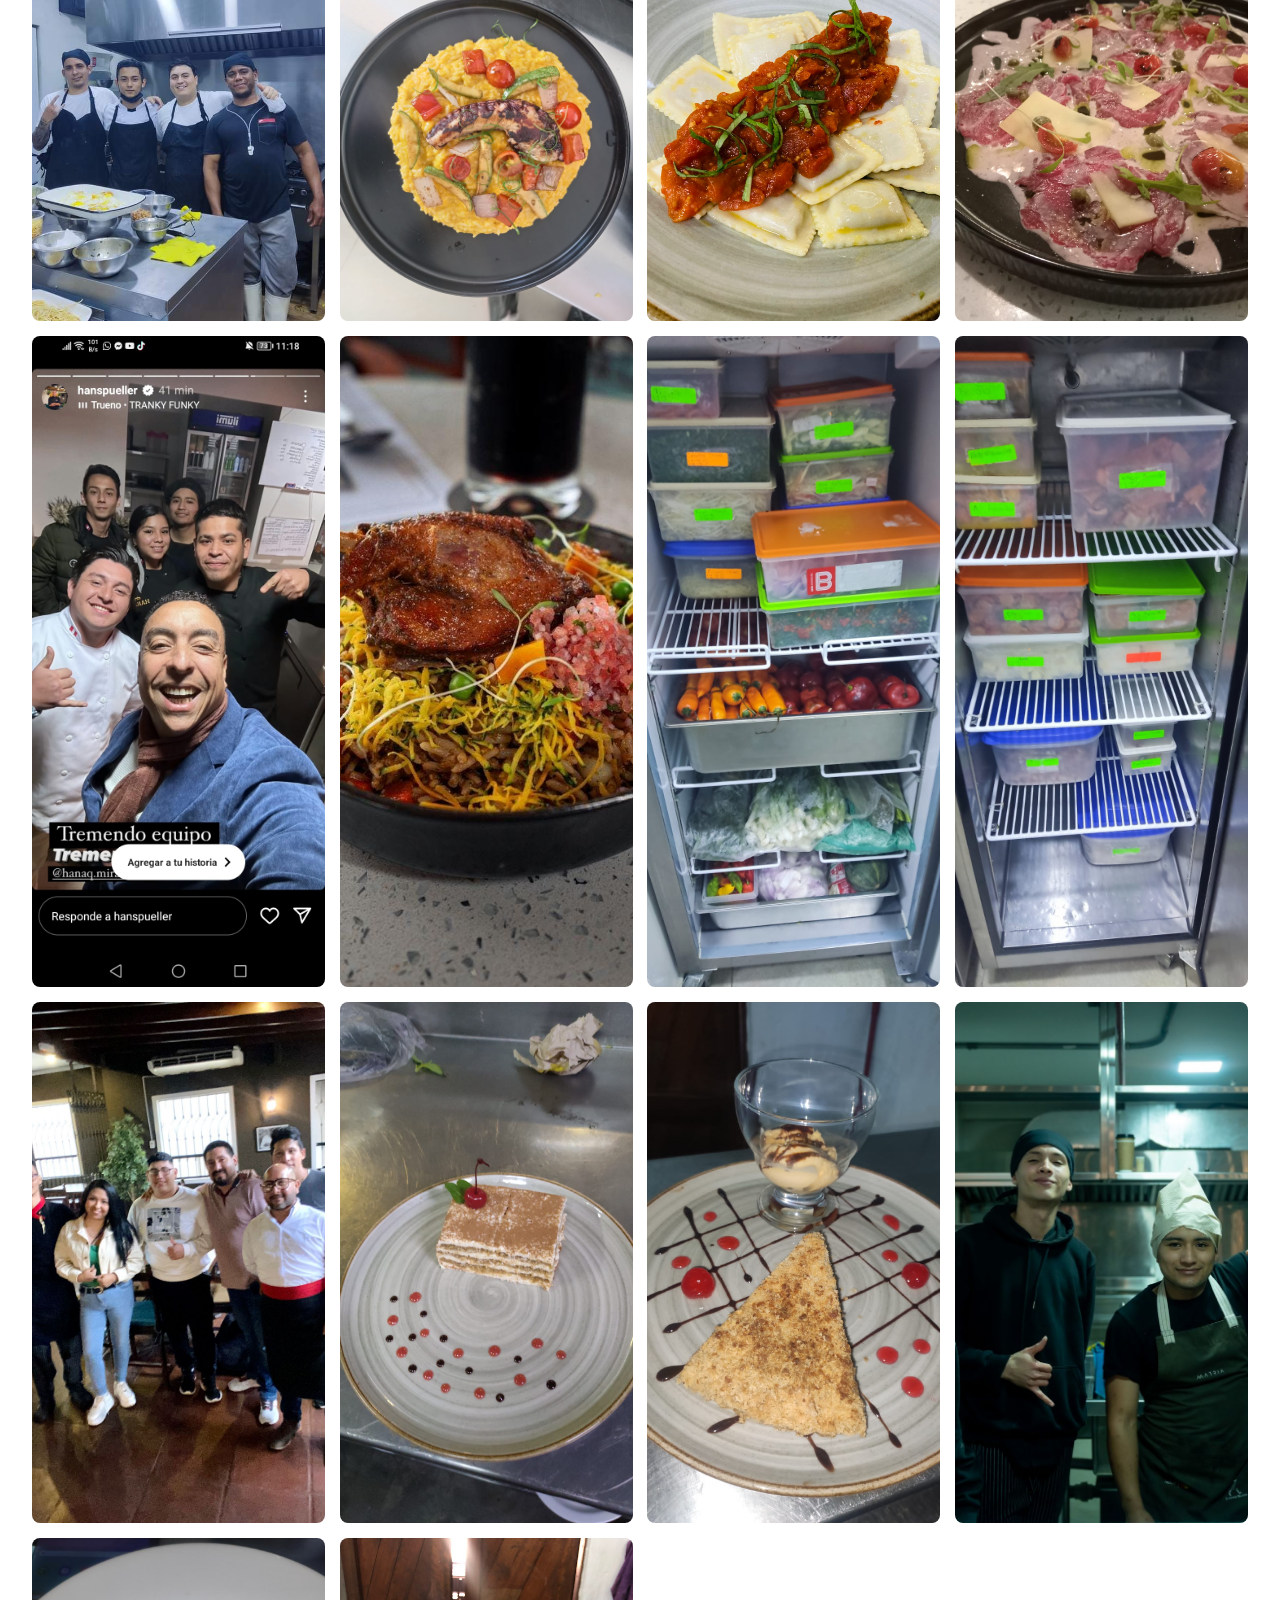
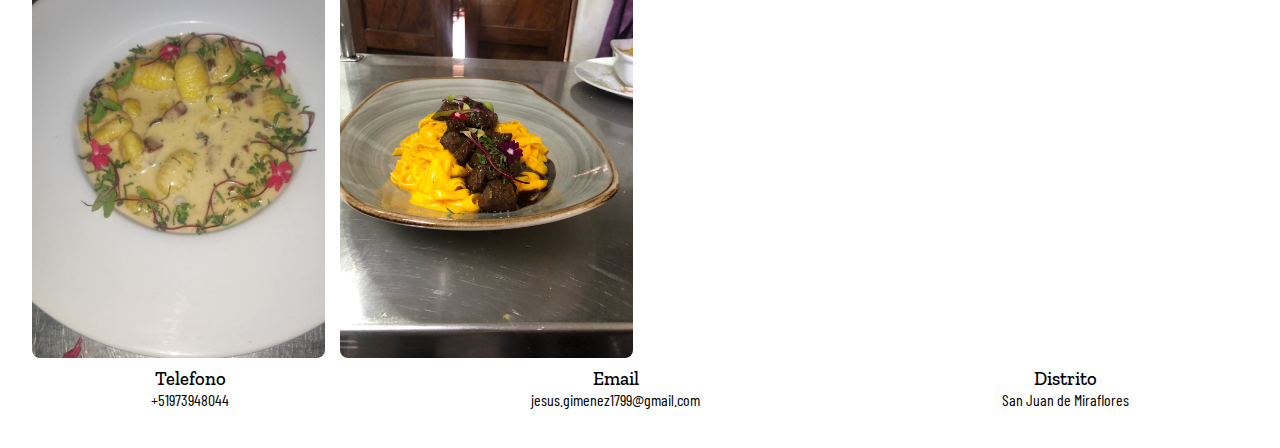
==== commit 993d64e7: "6to commit mediaQ seccion aboutMe" ====
--- a/aboutMe.html
+++ b/aboutMe.html
@@ -26,19 +26,25 @@
         </div>
     </div>
     <section class="container-Global_11111">
-    <header>
-        <div class="logo-principal-header_007008009">
-            <a href="./index.html"><img src="./Images/Logo1.jpeg" alt=""></a>
+        <header>
+            <div class="logo-principal-header_007008009">
+                <a href="./index.html"><img src="./Images/Logo1.jpeg" alt=""></a>
+            </div>
+            <div class="closepOpenButton_dropdonw_545848">
+            <div class="dropdonw-globa-button_5454545">
+            <img src="./Icons/menuHamburguesa.png" alt="" id="DropDonw-burguer_896776">
+            <img src="./Icons/iconX.png" alt="" id="dropdonw-closep_008213">
+            </div>
+            <div class="ItemsContainerGlobal_371306">
+                <a href="./index.html"><button class="btnItmesName-index_686569"><img src="./Icons/iconInicio.png" alt=""> Inicio</button></a>
+                <a href="./Curriculum.html"><button class="btnItmesName-Curriculum_686569"><img src="./Icons/iconCurriculum.png" alt=""> Curriculum</button></a>
+                <a href="./aboutMe.html"><button class="btnItmesName-SobreMi_686569" id="idsapan-container_5555"><img src="./Icons/iconUsuario.png" alt=""> Sobre mi</button></a>
+                <a href="./Programacion.html"><button class="btnItmesName-Programacion_686569"><img src="./Icons/iconsDeveloper.png" alt=""> Developer</button></a>
+                <a href="./Contact.html"><button class="btnItmesName-Contacto_686569"><img src="./Icons/iconsPhoneMenu.png" alt=""> Contacto</button></a>
+            </div>
         </div>
-        <div class="ItemsContainerGlobal_371306">
-            <a href="./index.html"><button class="btnItmesName-index_686569"><img src="./Icons/iconInicio.png" alt=""> Inicio</button></a>
-            <a href="./Curriculum.html"><button class="btnItmesName-Curriculum_686569"><img src="./Icons/iconCurriculum.png" alt=""> Curriculum</button></a>
-            <a href="./aboutMe.html"><button class="btnItmesName-SobreMi_686569" id="idsapan-container_5555"><img src="./Icons/iconUsuario.png" alt=""> Sobre mi</button></a>
-            <a href="./Programacion.html"><button class="btnItmesName-Programacion_686569"><img src="./Icons/iconsDeveloper.png" alt=""> Developer</button></a>
-            <a href="./Contact.html"><button class="btnItmesName-Contacto_686569"><img src="./Icons/iconsPhoneMenu.png" alt=""> Contacto</button></a>
-            <img src="./Icons/menuHamburguesa.png" alt="" id="DropDonw-burguer_896776">
-        </div>
-    </header>
+            
+        </header>
     <section class="sectionBodyPrincipal">
     <main class="MainClass">
         <section class="sectionOfMian-aboutMe_885494">
@@ -144,9 +150,9 @@
             </div>
 
                 <div class="buttonWhatsAppMessenger_75845844">
-                    <a href="https://wa.me/51973948044" target="_blank"><button class="buttonWhatsAppColor_1111">WhatsApp <img src="./Icons/iconsWhatsappColor.png" alt=""></button></a>
-                    <a href="https://www.messenger.com/t/8865443180166654/" target="_blank"><button class="buttonMessengerColor_1111">Messenger <img src="./Icons/iconMessenguerColor.png" alt=""></button></a>
-                    <a href="https://mail.google.com/mail/?view=cm&fs=1&to=jesus.gimenez1799@gmail.com" target="_blank"><button class="buttonGmailColor_1111">Gmail<img src="./Icons/iconGmailColor.png" alt=""></button></a>
+                    <a href="https://wa.me/51973948044" target="_blank"><button class="buttonWhatsAppColor_1111"><img src="./Icons/icon-blackWhiteWhatsApp.png" alt=></button></a>
+                    <a href="https://www.messenger.com/t/8865443180166654/" target="_blank"><button class="buttonMessengerColor_1111"> <img src="./Icons/icon-blackWhiteMessenger.png" alt=""></button></a>
+                    <a href="https://mail.google.com/mail/?view=cm&fs=1&to=jesus.gimenez1799@gmail.com" target="_blank"><button class="buttonGmailColor_1111"><img src="./Icons/icon-blackWhiteGmail.png" alt=""></button></a>
                 </div>
 
             </div>
@@ -175,11 +181,8 @@
             </div>
         </div>
         <div class="DIvision-containers_545645421212">
-            <hr>
         </div>
-        <div class="container-Footer-lowerDiv">
-            <p>Todos los derechos son reservados - JesusDev© - 10/2024</p>
-        </div>
+        
     </footer>
     
     </section>
@@ -187,4 +190,5 @@
 </body>
 <script src="./Loanding.js"></script>
 <script src="./aboutMe.js"></script>
+<script src="./index.js"></script>
 </html>--- a/aboutMe.css
+++ b/aboutMe.css
@@ -71,6 +71,7 @@
     visibility: hidden;
     transition: opacity 1s ease-in-out, visibility 0s 1s;
     position: absolute;
+    
 }
 .container-Global_11111.show{
     opacity: 1;
@@ -78,14 +79,6 @@
     position: static;
     transition: opacity 1s ease-in-out, visibility 0s 0s;
 }
-body{
-    height: 100%;
-    width: 100%;
-    display: flex;
-    flex-direction: column;
-    justify-content: center;
-    align-items: center;
-}
 header{
     height: 9vh;
     width: 100%;
@@ -94,11 +87,19 @@
     align-items: center;
     padding-left: 25vh;
     padding-right: 10vh;
-    background-color: #ffffff;
+    background-color: #ffffffec;
+    position: fixed;
+    z-index: 100;
 }
 #DropDonw-burguer_896776{
     display: none;
-    
+    height: 4.5vh;
+    width: 4.5vh;
+}
+#dropdonw-closep_008213{
+    display: none;
+    height: 4.5vh;
+    width: 4.5vh;
 }
 .logo-principal-header_007008009 img{
     height: 8vh;
@@ -108,10 +109,12 @@
 }
 .ItemsContainerGlobal_371306{
     height: auto;
-    width: 50%;
+    width: 80%;
     display: flex;
     justify-content: space-around;
     align-items: center;
+    gap: 4vh;
+    padding-right: 5vw;
 }
 .ItemsContainerGlobal_371306 img{
     width: 2.1vh;
@@ -119,6 +122,8 @@
     padding-top: 3px;
 }
 .ItemsContainerGlobal_371306 button{
+    height: auto;
+    width: 10vh;
     border: none;
     background-color: #fff;
     cursor: pointer;
@@ -309,7 +314,7 @@
 }
 
 .SectionclassPhoto_8574455{
-    height: 210vh;
+    height: auto;
     max-width: 100%;
     display: flex;
     flex-direction: column;
@@ -340,21 +345,21 @@
     font-size: 1.2rem;
 }
 .galerryPhotosOf-Document_888{
-    min-height: auto;
-    width: 100%;
-    display: flex;
+    height: auto;
+    width: 100%;
+    display: flex;
+    flex-direction: column;
     justify-content: center;
     align-items: center;
     flex-wrap: wrap;
 }
 .SecundaryContainerGallery{
     min-height: 90%;
-    width: 90%;
+    width: 95%;
     display: grid;
-    grid-template-columns: repeat(auto-fill, minmax(36vh, 1fr));
-    grid-template-rows: repeat(5, 34vh);
+    grid-template-columns: 
+    repeat(auto-fit, minmax(250px, 1fr));
     gap: 0.9rem;
-    object-fit: cover;
     
 }
 .photoContent{
@@ -364,137 +369,12 @@
     transform: scale(1);
     cursor: pointer;
     transition: transform 0.3s ease-in-out;
+    object-fit: cover;
 }
 .photoContent:hover{
     transform: scale(1.03);
 }
-.photoNum1{
-    height: 100%;
-    width: 100%;
-    object-fit: cover;
-    grid-column: 1 / 2;
-    grid-row: 1 / 3;
-}
-.photoNum2{  
-    height: 100%;
-    width: 100%;
-    object-fit: cover;
-    grid-row: 1 / 1;
-    grid-column: 2/3;
-}
-.photoNum3{   
-    height: 100%;
-    width: 100%;
-    object-fit: cover;
-    grid-row: 1 / 1;
-    grid-column: 3/4;
-}
-.photoNum4{   
-    height: 100%;
-    width: 100%;
-    object-fit: cover;
-    grid-row: 2 / 3;
-    grid-column: 2/3;
-}
-.photoNum5{
-    height: 100%;
-    width: 100%;
-    object-fit: cover;
-    grid-row: 1 / 1;
-    grid-column: 4/6;
-}
-.photoNum6{   
-    height: 100%;
-    width: 100%;
-    object-fit: cover;
-    grid-row: 2 / 3;
-    grid-column: 3/4;
-}
-.photoNum7{
-    height: 100%;
-    width: 100%;
-    object-fit: cover;
-    grid-row: 2 / 3;
-    grid-column: 4/5;
-}
-.photoNum8{
-    height: 100%;
-    width: 100%;
-    object-fit: cover;
-    grid-row: 3 / 4;
-    grid-column: 1/2;
-}
-.photoNum9{
-    height: 100%;
-    width: 100%;
-    object-fit: cover;
-    grid-row: 2 / 4;
-    grid-column: 5/6;
-}
-.photoNum10{
-    height: 100%;
-    width: 100%;
-    object-fit: cover;
-    grid-row: 4 / 5;
-    grid-column: 1/2;
-}
-.photoNum11{
-    height: 100%;
-    width: 100%;
-    object-fit: cover;
-    grid-row: 3 / 5;
-    grid-column: 2/3;
-}
-.photoNum12{
-    height: 100%;
-    width: 100%;
-    object-fit: cover;
-    grid-row: 3 / 5;
-    grid-column: 3/4;
-}
-.photoNum14{
-    height: 100%;
-    width: 100%;
-    object-fit: cover;
-    grid-row: 5 / 6;
-    grid-column: 1/3;
-}
-.photoNum15{
-    height: 100%;
-    width: 100%;
-    object-fit: cover;
-    grid-row:  3/ 4;
-    grid-column: 4/5;
-}
-.photoNum16{
-    height: 100%;
-    width: 100%;
-    object-fit: cover;
-    grid-row: 5 / 6;
-    grid-column: 3/4;
-}
-
-.photoNum17{
-    height: 100%;
-    width: 100%;
-    object-fit: cover;
-    grid-row: 4/ 5;
-    grid-column: 4/6;
-}
-.photoNum19{
-    height: 100%;
-    width: 100%;
-    object-fit: cover;
-    grid-row: 5 / 6;
-    grid-column: 4/5;
-}
-.photoNum20{
-    height: 100%;
-    width: 100%;
-    object-fit: cover;
-    grid-row: 5 / 6;
-    grid-column: 5/6;
-}
+
 .containerShowGallery{
     height: 100vh;
     width: 100%;
@@ -684,12 +564,15 @@
     height: 40%;
     width: 100%;
     display: flex;
-    justify-content: space-evenly;
+    justify-content: flex-start;
     align-items: flex-end;
+    gap: 1vh;
+    padding-left: 1.3vh;
+
 }
 .buttonWhatsAppMessenger_75845844 button{
     height: 2.7vh;
-    min-width: 7.5rem;
+    min-width: 1rem;
     display: flex;
     justify-content: center;
     align-items: center;
@@ -704,14 +587,8 @@
     justify-content: center;
     align-items: center;
     cursor: pointer;
-    border: 2px solid #40c351;
-    border-radius: 15px;
-    color: #40c351;
-    gap: 0.3vh;
-    font-family: var(--fontSecundary);
-    font-weight: 500;
-    font-size: 1rem;
     transform: scale(1);
+    border: none;
     transition:  letter-spacing 0.3s ease-in-out,
     transform 0.3s ease-in-out,
     box-shadow 0.3s ease-in-out;
@@ -719,7 +596,6 @@
 .buttonWhatsAppColor_1111:hover{
     transform: scale(1.05);
     letter-spacing:0.2px;
-    box-shadow: 2px 2px 2px 2px #40c3514f;
 }
 .buttonMessengerColor_1111{
     height: 100%;
@@ -728,14 +604,8 @@
     justify-content: center;
     align-items: center;
     cursor: pointer;
-    border: 2px solid #9d4edb;
-    border-radius: 15px;
-    color: #9d4edb;
-    gap: 0.5vh;
-    font-family: var(--fontSecundary);
-    font-weight: 500;
-    font-size: 1rem;
     transform: scale(1);
+    border: none;
     transition:  letter-spacing 0.3s ease-in-out,
     transform 0.3s ease-in-out,
     box-shadow 0.3s ease-in-out;
@@ -743,7 +613,6 @@
 .buttonMessengerColor_1111:hover{
     transform: scale(1.05);
     letter-spacing:0.2px;
-    box-shadow: 2px 2px 2px 2px #9e4edb3d;
 }
 .buttonGmailColor_1111{
     height: 100%;
@@ -752,13 +621,7 @@
     justify-content: center;
     align-items: center;
     cursor: pointer;
-    border: 2px solid #c62828;
-    border-radius: 15px;
-    color: #c62828;
-    gap: 0.5vh;
-    font-family: var(--fontSecundary);
-    font-weight: 500;
-    font-size: 1rem;
+    border: none;
     transform: scale(1);
     transition:  letter-spacing 0.3s ease-in-out,
     transform 0.3s ease-in-out,
@@ -767,18 +630,17 @@
 .buttonGmailColor_1111:hover{
     transform: scale(1.05);
     letter-spacing:0.2px;
-    box-shadow: 2px 2px 2px 2px #cc29293a;
 }
 .buttonWhatsAppColor_1111 img{
-    height: 2.8vh;
+    height: 3vh;
     padding-top: 1.5px;
 }
 .buttonMessengerColor_1111 img{
-    height: 2.1vh;
+    height: 3vh;
     padding-top: 1.5px;
 }
 .buttonGmailColor_1111 img{
-    height: 2.3vh;
+    height: 3vh;
     padding-top: 1.5px;
 }
 /*footer*/
@@ -822,3 +684,474 @@
 .DIvision-containers_545645421212 hr{
     width: 75%;
 }
+@media screen and (max-width: 1540px){
+    .logo-principal-header_007008009 img{
+        height: 6.7vh;
+    }
+    .ItemsContainerGlobal_371306 button{
+        font-size: 2.3vh;
+    }
+    .ItemsContainerGlobal_371306 img{
+        width: 2.0vh;
+        height: 2.1vh;
+        padding-top: 0.3vh;
+    }
+    .iconBackground{
+        display: none;
+    }
+    .descriptionShowGallery h1{
+        font-size: 1.4rem;
+    }
+    .descriptionShowGallery h3{
+        font-size: 1.3rem;
+    }
+    .descriptionShowGallery p{
+        font-size: 1.1rem;
+    }
+}
+@media screen and (max-width: 1400px) {
+    .descriptionShowGallery h1{
+        font-size: 1.3rem;
+    }
+    .descriptionShowGallery h3{
+        font-size: 1.2rem;
+    }
+    .descriptionShowGallery p{
+        font-size: 1rem;
+    }
+    .containerButtonClosepShow img{
+        height: 2.8vh;
+        width: 2.8vh;
+    }
+    .PhotoOfContainerShowGallery{
+        width: 52%;
+    }
+}
+@media screen and (max-width: 1350px){
+    .logo-principal-header_007008009 img{
+        height: 6.0vh;
+    }
+    .ItemsContainerGlobal_371306 button{
+        font-size: 2.1vh;
+    }
+    .ItemsContainerGlobal_371306 img{
+        width: 1.9vh;
+        height: 2.0vh;
+        padding-top: 0.3vh;
+    }
+    .MainClass{
+        display: flex;
+        gap: 5vh;
+    }
+    .containerShowGallery{
+        flex-direction: column;
+
+    }
+    .containerSecundaryShowPhotos{
+        width: 100%;
+        height: 100%;
+    }
+    .globlaContainerDescriptionShow_45445{
+        width: 100%;
+        height: 20%;
+        background-color: #0000009a;
+        color: #fff;
+        position: absolute;
+        top: 80vh;
+    }
+    .globlaContainerDescriptionShow_45445 hr{
+        display: none;
+    }
+    .buttonWhatsAppMessenger_75845844{
+        display: none;
+    }
+    .buttonClosepShowGallery{
+        height: 4vh;
+    }
+    .PhotoOfContainerShowGallery{
+        width: 60vh;
+        max-height: 90%;
+    }
+    .NameWork_48445456 p{
+        color: #fff;
+    }
+    .descriptionShowGallery p{
+        color: #fff;
+    }
+    .containerButtonClosepShow{
+        background-color: #00000000;
+        position: absolute;
+        bottom: 92vh;
+        left: 2vh;
+    }
+    .containerButtonClosepShow img{
+        filter: invert(1) brightness(2);
+        height: 4vh;
+        width: 4vh;
+        object-fit: cover;
+    }
+
+}
+@media screen and ( max-width:1270px) {
+    .informationAboutMe_sectionKitchen_77888999 p{
+        font-size: 1.1rem;
+        width: 80%;
+    }
+    .informationAboutMe_sectionPrograming p{
+        font-size: 1.1rem;
+        width: 80%;
+    }
+}
+@media screen and (max-width: 1150px){
+    header{
+        padding-left: 14vh;
+    }
+    .sectionOfMian-aboutMe_885494 video{
+        height: 60vh;
+        width: 27vh;
+    }
+    .sectionSecundaryOfMian-aboutMe_885496{
+        padding-top: 5vh;
+    }
+    .informationAboutMe_sectionKitchen_77888999 h3{
+        font-size: 1.4rem;
+    }
+    .informationAboutMe_sectionPrograming h3{
+        font-size: 1.4rem;
+    }
+    .sectionOfMian-aboutMe_885494{
+        align-items: center;
+    }
+}
+@media screen and (max-width: 1050px){
+    
+    .logo-principal-header_007008009 img{
+        height: 6.5vh;
+    }
+    .closepOpenButton_dropdonw_545848{
+        height: 35vh;
+        width: 28vh;
+        display: flex;
+        flex-direction: column;
+        align-items: end;
+        justify-content: flex-end;
+        z-index: 10;
+        position: relative;
+        top: 15vh;
+    }
+    .ItemsContainerGlobal_371306{
+        height: 100%;
+        width: 100%;
+        padding: 0;
+        gap: 0;
+        display: none;
+        flex-direction: column;
+        align-items: center;
+        position: relative;
+        top: 1vh;
+        z-index: 1;
+    }
+    .ItemsContainerGlobal_371306 a{
+        width: 100%;
+        height: 100%;
+    }
+    .ItemsContainerGlobal_371306 button{
+        font-size: 2vh;
+        height: 100%;
+        width: 100%;
+        background-color:#eeeeee;
+        display: flex;
+        justify-content: flex-start;
+        padding-left: 1.5vh;
+        align-items: center;
+        border-bottom: 1.5px solid #d1d1d1;
+        transition: border-left 0.1s ease-in-out,
+        transform 0.2s ease-in-out;
+        
+    }
+    .ItemsContainerGlobal_371306 button:hover {
+        background-color: #fcfcfc;
+        border-left: 5px solid #ff0000;
+        border-bottom: 0;
+        box-shadow: 0 0 120px #00000071;
+    }
+    .dropdonw-globa-button_5454545{
+        display: flex;
+        position: relative;
+        bottom: 30vh;
+        width: 28vh;
+        height: 5vh;
+        display: flex;
+        justify-content: end;
+        align-items: center;
+    }
+    #DropDonw-burguer_896776{
+        display: flex;
+        height: 3.5vh;
+        width: 3.5vh;
+        cursor: pointer;
+        position: relative;
+        transform: scale(1);
+        transition: transform 0.3s ease-in-out;
+    }
+    #DropDonw-burguer_896776:hover{
+        transform: scale(1.05);
+    }
+    #dropdonw-closep_008213{
+        display: none;
+        height: 3.5vh;
+        width: 3.5vh;
+        cursor: pointer;
+        position: relative;
+        top: 31vh;
+        transform: scale(1);
+        transition: transform 0.3s ease-in-out;
+    }
+    #dropdonw-closep_008213:hover{
+        transform: scale(1.05);
+    }
+    .iconchoteAndContext_4848{
+        height: 100%;
+        width: 60%;
+        display: flex;
+        justify-content: flex-end;
+        align-items: center;
+        gap: 5px;
+    }
+    a .btnItmesName-SobreMi_686569{
+        background-color: #fcfcfc;
+        border-left: 5px solid #ff0000;
+    }
+    .contentGlobal-SectionMain_548488{
+        height: 45vh;
+        width: 85vh;
+    }
+    .imageContent-divMain_4545848 img{
+        height: 30vh;
+        width: 25vh;
+    }
+    .divContent-mainContainer_4846549 h2{
+        font-size: 2.5rem;
+    }
+    .divContent-mainContainer_4846549 h4{
+        font-size: 1.2rem;
+    }
+    .divContent-mainContainer_4846549 p{
+        font-size: 1rem;
+    }
+    footer{
+        width: 100%;
+        height: 5vh;
+        display: flex;
+        flex-direction: column;
+        justify-content: center;
+        align-items: center;
+    }
+    .container-Footer-divSuperior_9988999{
+        width: 90%;
+    }
+    .Item-Footer-Phone_0008345 h3{
+        font-size: 1.1rem;
+    }
+    .Item-Footer-Phone_0008345 h4{
+        font-size: 1rem;
+    }
+    .contentMain-aboutme_45454{
+        height: 15vh;
+    }
+    .container-Global_11111.show h2{
+        font-size: 2.2rem;
+    }
+    .informationAboutMe_sectionPrograming{
+        padding-top: 0vh;
+    }
+    .informationAboutMe_sectionKitchen_77888999{
+        height: 14vh;
+    }
+    .greet-divPrincipal_4848422{
+        height: 4.2vh;
+    }
+    .sectionSecundaryOfMian-aboutMe_885496{
+        padding-top: 8vh;
+    }
+    .informationAboutMe_sectionKitchen_77888999 p{
+        font-size: 1rem;
+        width: 60%;
+    }
+    .informationAboutMe_sectionPrograming p{
+        font-size: 1rem;
+        width: 60%;
+    }
+    .informationAboutMe_sectionKitchen_77888999 h3{
+        font-size: 1.3rem;
+    }
+    .informationAboutMe_sectionPrograming h3{
+       font-size: 1.3rem;
+    }
+    .hrAboutMe_123{
+        height: 0.2vh;
+        width: 13.8vh;
+    }
+    .hrTwoAboutMe_456{
+        height: 0.2vh;
+        width: 15.2vh;
+    }
+    .classParagraph_856789 h3{
+        font-size: 1.8rem;
+    }
+    .classParagraph_856789 p{
+        font-size: 1.1rem;
+        width: 76vh;
+    }
+}
+@media screen and (max-width: 850px) {
+    header{
+        padding: 0;
+        justify-content: space-around;
+    }
+    .sectionOfMian-aboutMe_885494 video{
+        height: 48vh;
+        width: 22vh;
+    }
+    .contentMain-aboutme_45454{
+        height: 10vh;
+    }
+    .informationAboutMe_sectionKitchen_77888999{
+        width: 40vh;
+    }
+    .informationAboutMe_sectionPrograming{
+        width: 40vh;
+    }
+    .informationAboutMe_sectionKitchen_77888999 p{
+        width: 90%;
+    }
+    .informationAboutMe_sectionPrograming p{
+        width: 90%;
+    }
+    .Item-Footer-Phone_0008345 h3{
+        font-size: 1rem;
+    }
+    .Item-Footer-Phone_0008345 h4{
+        font-size: 0.8rem;
+    }
+    .container-Footer-divSuperior_9988999{
+        height: 100%;
+    }
+    .descriptionShowGallery{
+        gap: 0;
+    }
+    .PhotoOfContainerShowGallery{
+        height: auto;
+        max-height: 90%;
+    }
+}
+@media screen and (max-width:750px) {
+    .sectionOfMian-aboutMe_885494{
+        align-items: center;
+        justify-content: center;
+    }
+    .MainClass{
+        gap: 0;
+    }
+    .informationAboutMe_sectionKitchen_77888999 p{
+        font-size: 0.9rem;
+        
+    }
+    .informationAboutMe_sectionKitchen_77888999 h3{
+        width: 20vh;
+        font-size: 1.2rem;
+    }
+    .informationAboutMe_sectionPrograming h3{
+        width: 20vh;
+        font-size: 1.2rem;
+    }
+    .informationAboutMe_sectionKitchen_77888999 p{
+        width: 75%;
+        height: auto;
+        font-size: 0.9rem;
+    }
+    .informationAboutMe_sectionPrograming p{
+        width: 75%;
+        height: auto;
+        font-size: 0.9rem;
+    }
+    .container-Global_11111.show h2{
+        font-size: 2rem;
+    }
+}
+@media screen and (max-width: 650px) {
+    .MainClass{
+        flex-direction: column-reverse;
+        height: auto;
+        padding-top: 10vh;
+        margin-bottom: 10vh;
+    }
+    .sectionOfMian-aboutMe_885494{
+        height: 50vh;
+        align-items: flex-end;
+    }
+    .sectionSecundaryOfMian-aboutMe_885496{
+        padding-top: 5vh;
+        height: 47vh;
+        gap: 0.5vh;
+    }
+    .contentMain-aboutme_45454{
+        width: 100%;
+        display: flex;
+        height: 5vh;
+        gap: 0.5vh;
+    }
+    .greet-divPrincipal_4848422{
+        width: 10vh;
+    }
+    .informationAboutMe_sectionPrograming p{
+        width: 100%;
+    }
+    .classParagraph_856789 h3{
+        font-size: 1.7rem;
+    }
+    .classParagraph_856789 p{
+        width: 80%;
+        font-size: 1rem;
+    }
+}
+@media screen and (max-width: 570px) {
+    .informationAboutMe_sectionKitchen_77888999{
+        width: 35vh;
+    }
+    .informationAboutMe_sectionKitchen_77888999 p{
+        width: 100%;
+    }
+    .informationAboutMe_sectionPrograming{
+        width: 35vh;
+    }
+    .sectionSecundaryOfMian-aboutMe_885496{
+        width: 100%;
+        align-items: center;
+    }
+    .contentMain-aboutme_45454{
+        width: 70%;
+    }
+    .sectionSecundaryOfMian-aboutMe_885496{
+        height: 55vh;
+        gap: 1vh;
+    }
+    .sectionSecundaryOfMian-aboutMe_885496{
+        justify-content: center;
+        padding: 0;
+    }
+    .Item-Footer-Phone_0008345 h3{
+        font-size: 0.8rem;
+    }
+    .Item-Footer-Phone_0008345 h4{
+        font-size: 0.7rem;
+    }
+}
+@media screen and (max-width:360px) and (max-height:800px) {
+    .informationAboutMe_sectionKitchen_77888999 p{
+        font-size: 4.6vw;
+    }
+    .informationAboutMe_sectionPrograming p{
+        font-size: 4.6vw;
+    }
+}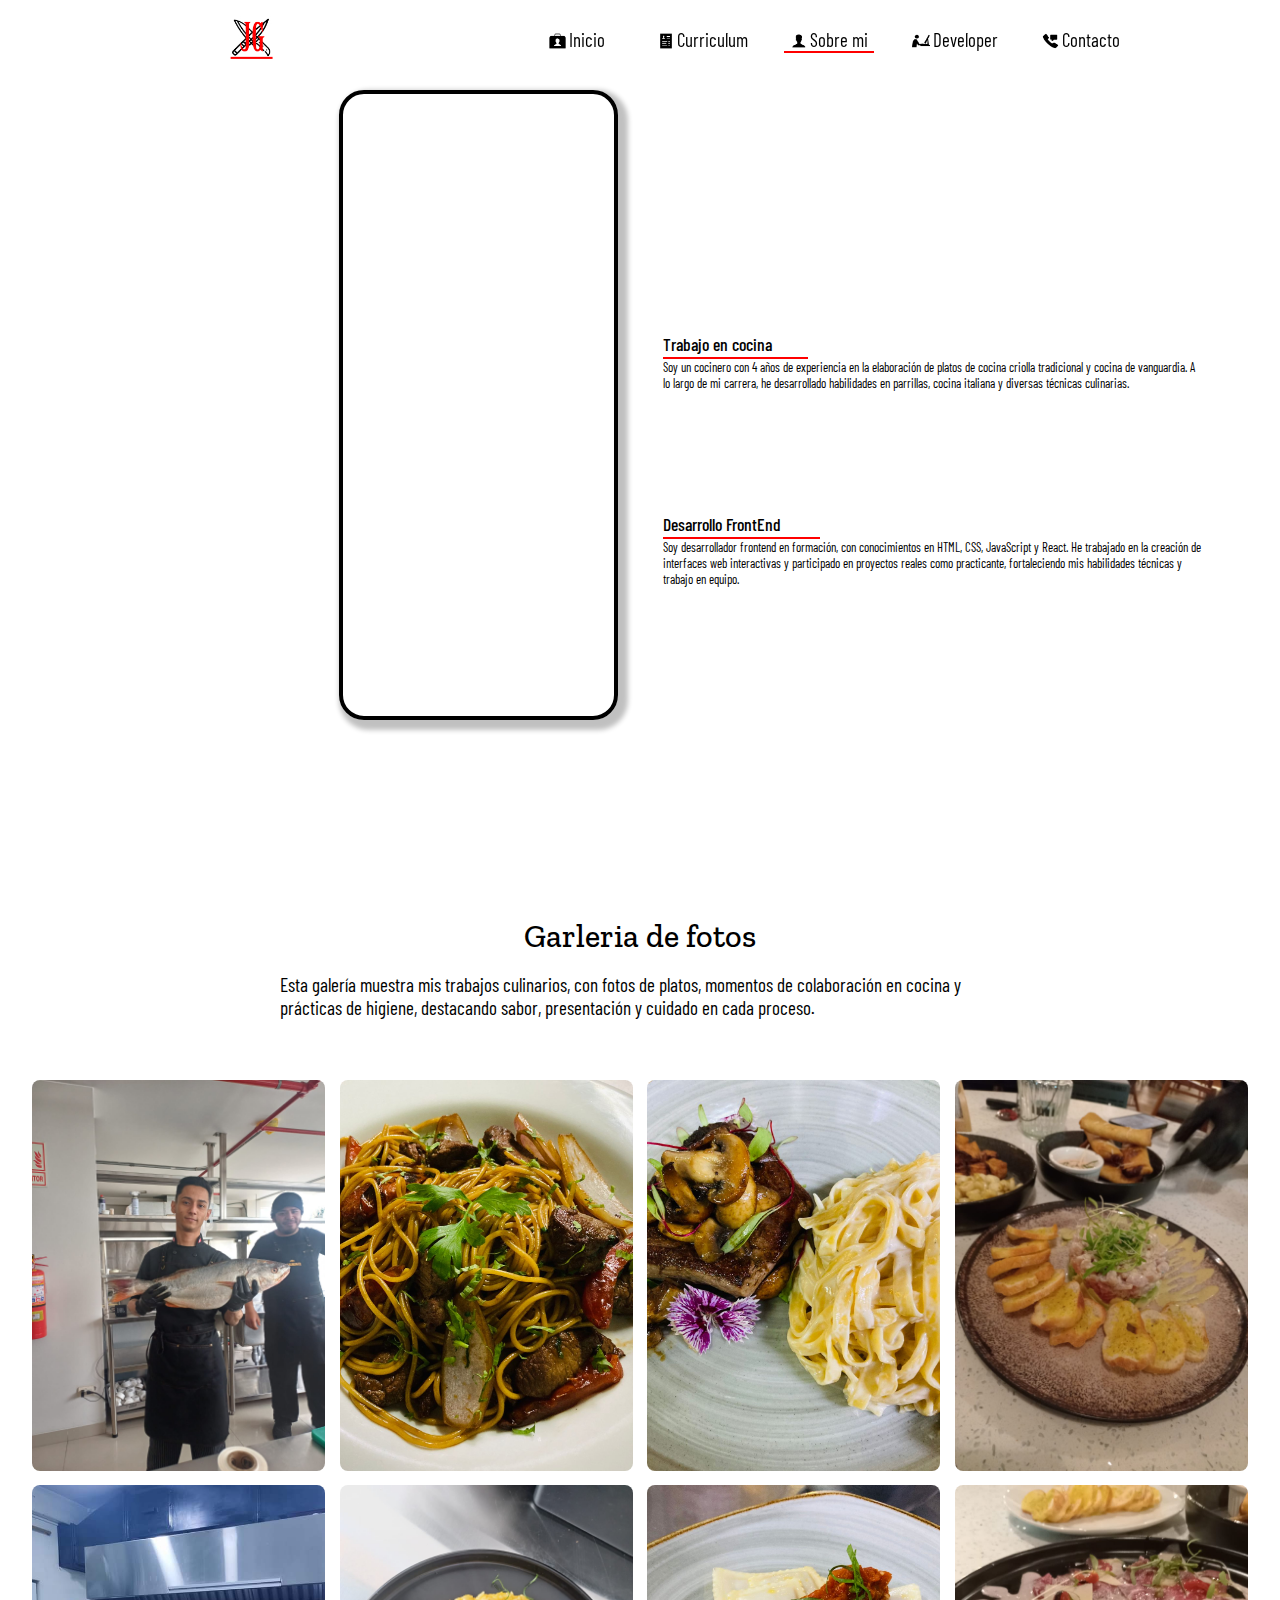
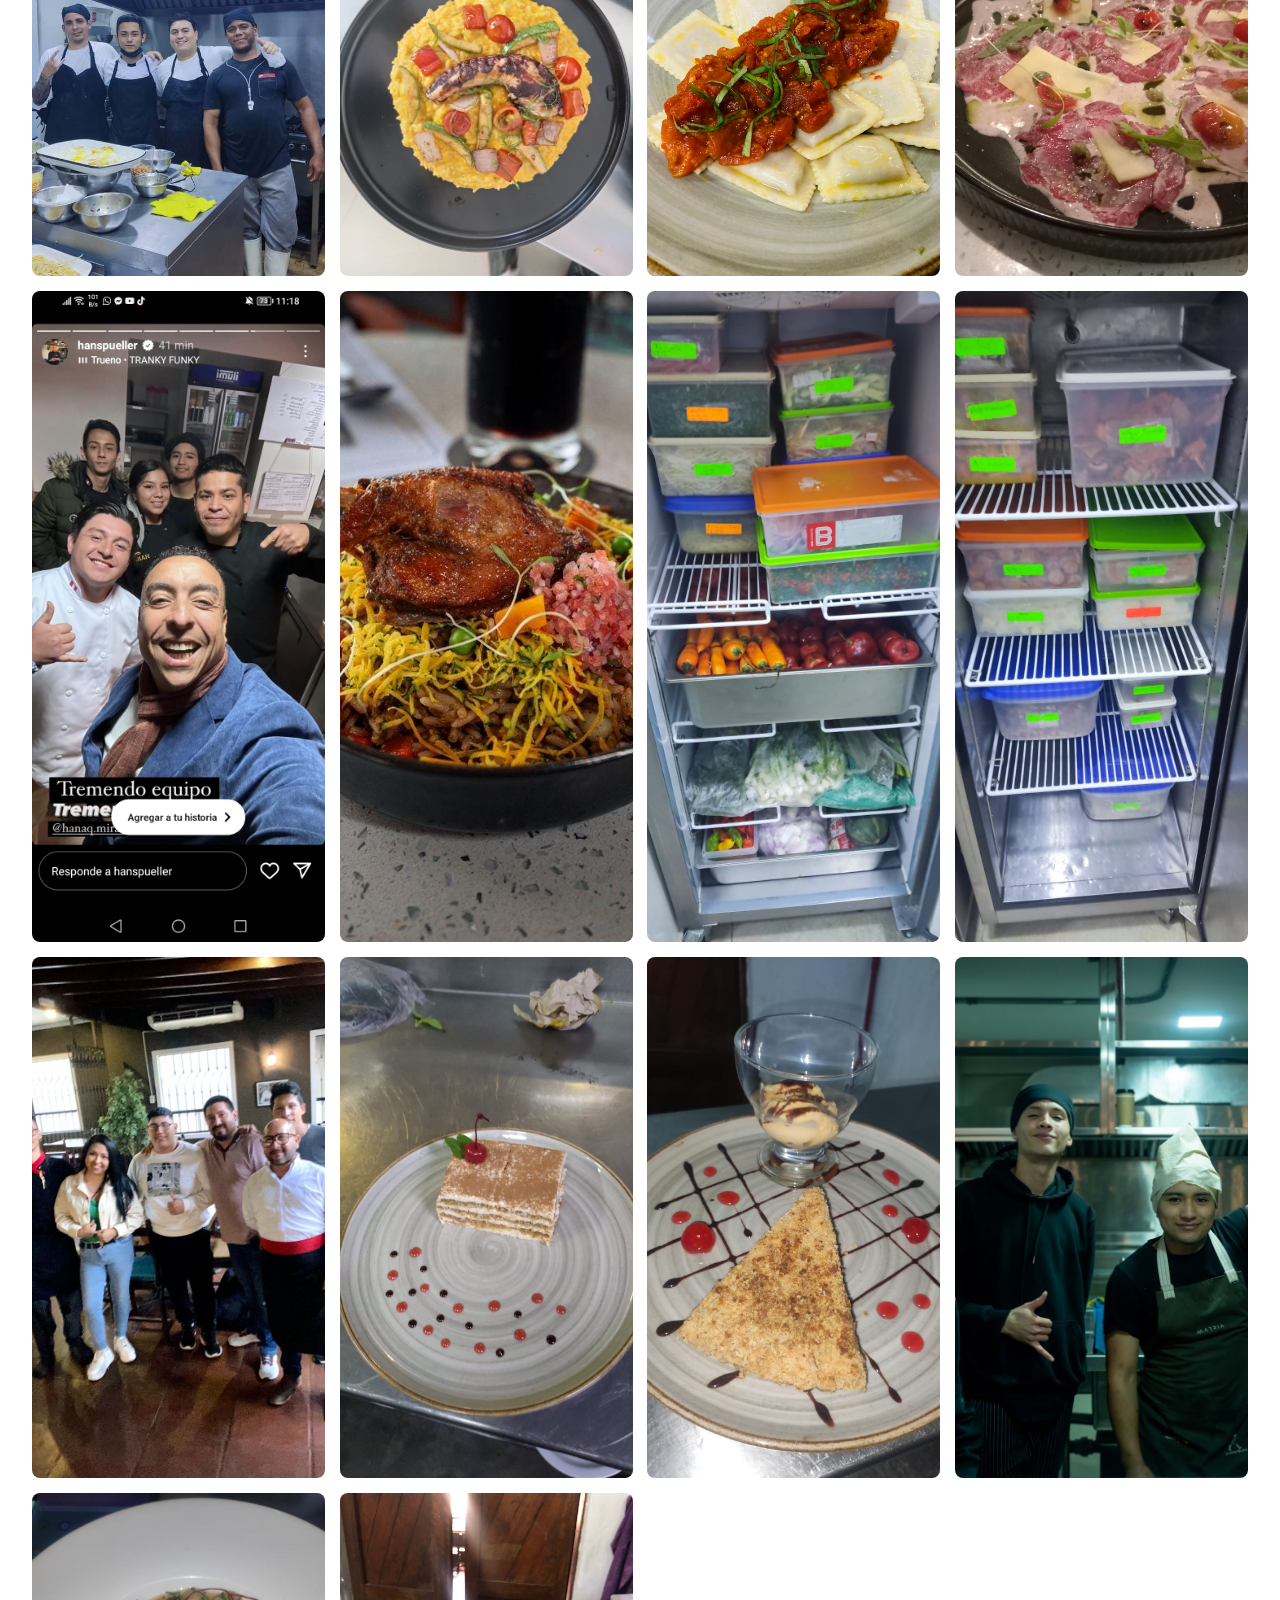
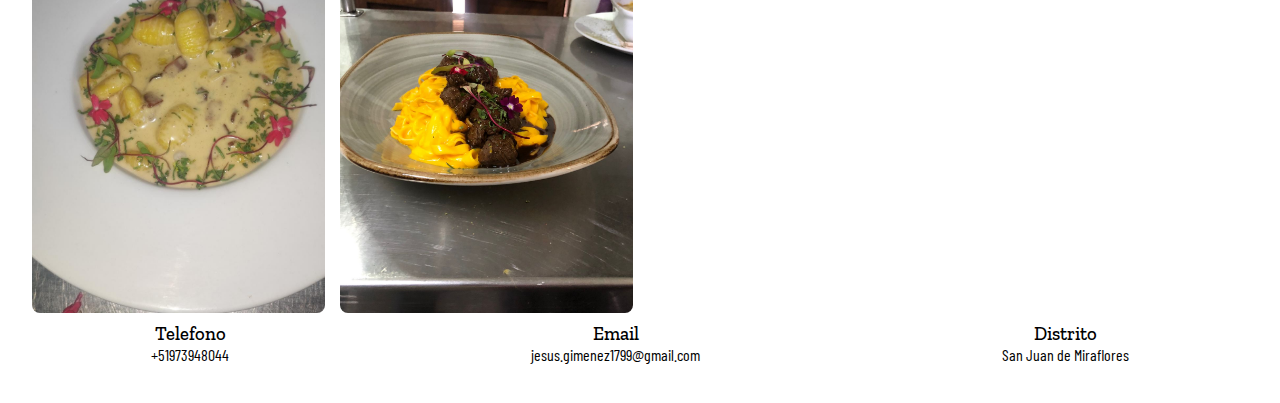
==== commit db23bcb7: "6.1" ====
--- a/aboutMe.html
+++ b/aboutMe.html
@@ -85,7 +85,7 @@
             <div class="informationAboutMe_sectionPrograming">
                 <h3>Desarrollo FrontEnd</h3>
                 <hr class="hrTwoAboutMe_456">
-                <p>Soy un desarrollador enfocado en el área de frontend, con formación en HTML, CSS, JavaScript y React. Durante mi trayectoria, he adquirido conocimientos sólidos en la creación de interfaces web interactivas y funcionales. Además, he tenido experiencia laboral como practicante en desarrollo con JavaScript, lo que me ha permitido aplicar mis habilidades en proyectos reales, perfeccionando mis capacidades técnicas y mejorando mi capacidad para trabajar en equipo.</p>
+                <p>Soy desarrollador frontend en formación, con conocimientos en HTML, CSS, JavaScript y React. He trabajado en la creación de interfaces web interactivas y participado en proyectos reales como practicante, fortaleciendo mis habilidades técnicas y trabajo en equipo.</p>
             </div>
         </section>
     </main>
@@ -94,13 +94,7 @@
         <div class="classParagraph_856789">
                 <h3>Garleria de fotos</h3>
                 <p>
-                    Esta galería presenta una selección de mis trabajos en el arte culinario.
-                    Aquí se pueden ver fotos de los platos que he preparado,
-                    capturando detalles de sabor y presentación, 
-                    así como momentos en equipo en la cocina, 
-                    destacando la colaboración y el ambiente de trabajo. 
-                    También incluyo imágenes que reflejan mis prácticas de buena manipulación de alimentos, 
-                    cumpliendo con los más altos estándares de higiene y cuidado en cada proceso.
+                    Esta galería muestra mis trabajos culinarios, con fotos de platos, momentos de colaboración en cocina y prácticas de higiene, destacando sabor, presentación y cuidado en cada proceso.
                 </p>
         </div>
 
--- a/aboutMe.css
+++ b/aboutMe.css
@@ -324,7 +324,7 @@
     flex-wrap: wrap;
 }
 .classParagraph_856789{
-    height: 20vh;
+    height: 15vh;
     width: 100%;
     display: flex;
     flex-direction: column;
@@ -414,42 +414,20 @@
     transition: background-color 0.3s ease-in-out;
 }
 
-.buttonBack:hover{
+.buttonBack:active{
     background-color: #fff;
     transition: background-color 0.2s ease-in-out ;
-    animation: move1 0.8s linear;
-}
-@keyframes move1{
-    0%{
-        right: 0;
-    }
-    50%{
-        right: 10px;
-    }
-    100%{
-        right: 0;
-    }
-}
+}
+
 .buttonForward{
     background-color: #ffffff13;
     position: relative;
     transition: background-color 0.3s ease-in-out;
 }
-.buttonForward:hover{
+.buttonForward:active{
     background-color: #fff;
     transition: background-color 0.2s ease-in-out ;
-    animation: move2 0.8s linear;
-}
-@keyframes move2{
-    0%{
-        left: 0;
-    }
-    50%{
-        left: 10px;
-    }
-    100%{
-        left: 0;
-    }
+    
 }
 .containerSecundaryShowPhotos button img{
     height: 4vh;
@@ -1078,6 +1056,14 @@
     .container-Global_11111.show h2{
         font-size: 2rem;
     }
+    .containerSecundaryShowPhotos{
+        align-items: center;
+    }
+    .PhotoOfContainerShowGallery{
+        height: auto;
+        max-height: 85%;
+        width: 50vh;
+    }
 }
 @media screen and (max-width: 650px) {
     .MainClass{
@@ -1092,7 +1078,7 @@
     }
     .sectionSecundaryOfMian-aboutMe_885496{
         padding-top: 5vh;
-        height: 47vh;
+        height: 37vh;
         gap: 0.5vh;
     }
     .contentMain-aboutme_45454{
@@ -1114,6 +1100,26 @@
         width: 80%;
         font-size: 1rem;
     }
+    .containerSecundaryShowPhotos button{
+        height: 5.5vh;
+        width: 5.5vh;
+    }
+    .buttonForward{
+        right: 5vh;
+        background-color: #ffffff83;
+        border: none;
+    }
+    .buttonBack{
+        left: 5vh;
+        background-color: #ffffff83;
+        border: none;
+    }
+    .informationAboutMe_sectionKitchen_77888999{
+        height: 12vh;
+    }
+    .sectionSecundaryOfMian-aboutMe_885496{
+        gap: 1vh;
+    }
 }
 @media screen and (max-width: 570px) {
     .informationAboutMe_sectionKitchen_77888999{
@@ -1128,6 +1134,7 @@
     .sectionSecundaryOfMian-aboutMe_885496{
         width: 100%;
         align-items: center;
+        gap: 1vh;
     }
     .contentMain-aboutme_45454{
         width: 70%;
@@ -1146,12 +1153,84 @@
     .Item-Footer-Phone_0008345 h4{
         font-size: 0.7rem;
     }
-}
-@media screen and (max-width:360px) and (max-height:800px) {
+    .contentMain-aboutme_45454{
+        padding-top: 2vh;
+    }
+}
+@media screen and (max-width: 550px) {
+    .PhotoOfContainerShowGallery{
+        width: 45vh;
+    }
+    .containerSecundaryShowPhotos button{
+        height: 4.9vh;
+        width: 4.9vh;
+    }
+    .containerSecundaryShowPhotos{
+        justify-content: center;
+    }
+    .informationAboutMe_sectionPrograming h3{
+        width: 22vh;
+    }
+}
+@media screen and (max-width: 500px) and (max-height: 780px) {
+    .PhotoOfContainerShowGallery{
+        width: 40vh;
+    }
+    .globlaContainerDescriptionShow_45445{
+        top: 76vh;
+    }
+    .containerButtonClosepShow{
+        bottom: 88vh;
+        left: 1vh;
+    }
+}
+@media screen and (min-width: 370px) {
+    .informationAboutMe_sectionPrograming h3{
+        width: 25vh;
+    }
+    .sectionSecundaryOfMian-aboutMe_885496{
+        gap: 4vh;
+    }
+    .informationAboutMe_sectionKitchen_77888999 h3{
+        font-size: 1.1rem;
+    }
+    .informationAboutMe_sectionPrograming h3{
+        font-size: 1.1rem;
+    }
     .informationAboutMe_sectionKitchen_77888999 p{
-        font-size: 4.6vw;
+        font-size: 0.8rem;
     }
     .informationAboutMe_sectionPrograming p{
-        font-size: 4.6vw;
-    }
-}+        font-size: 0.8rem;
+    }
+    .contentMain-aboutme_45454{
+        padding-top: 0;
+    }
+}
+@media screen and (max-height: 690px) {
+    .descriptionShowGallery h1{
+        font-size: 1.1rem;
+    }
+    .descriptionShowGallery h3{
+        font-size: 1rem;
+    }
+    .descriptionShowGallery p{
+        font-size: 0.8rem;
+    }
+    .globlaContainerDescriptionShow_45445{
+        top: 75vh;
+    }
+    .containerButtonClosepShow{
+        bottom: 87vh;
+    }
+    .sectionSecundaryOfMian-aboutMe_885496{
+        height: 68vh;
+        gap: 7.5vh;
+    }
+    .contentMain-aboutme_45454{
+        gap: 2.5vh;
+    }
+    .contentMain-aboutme_45454{
+        padding-top: 0;
+    }
+}
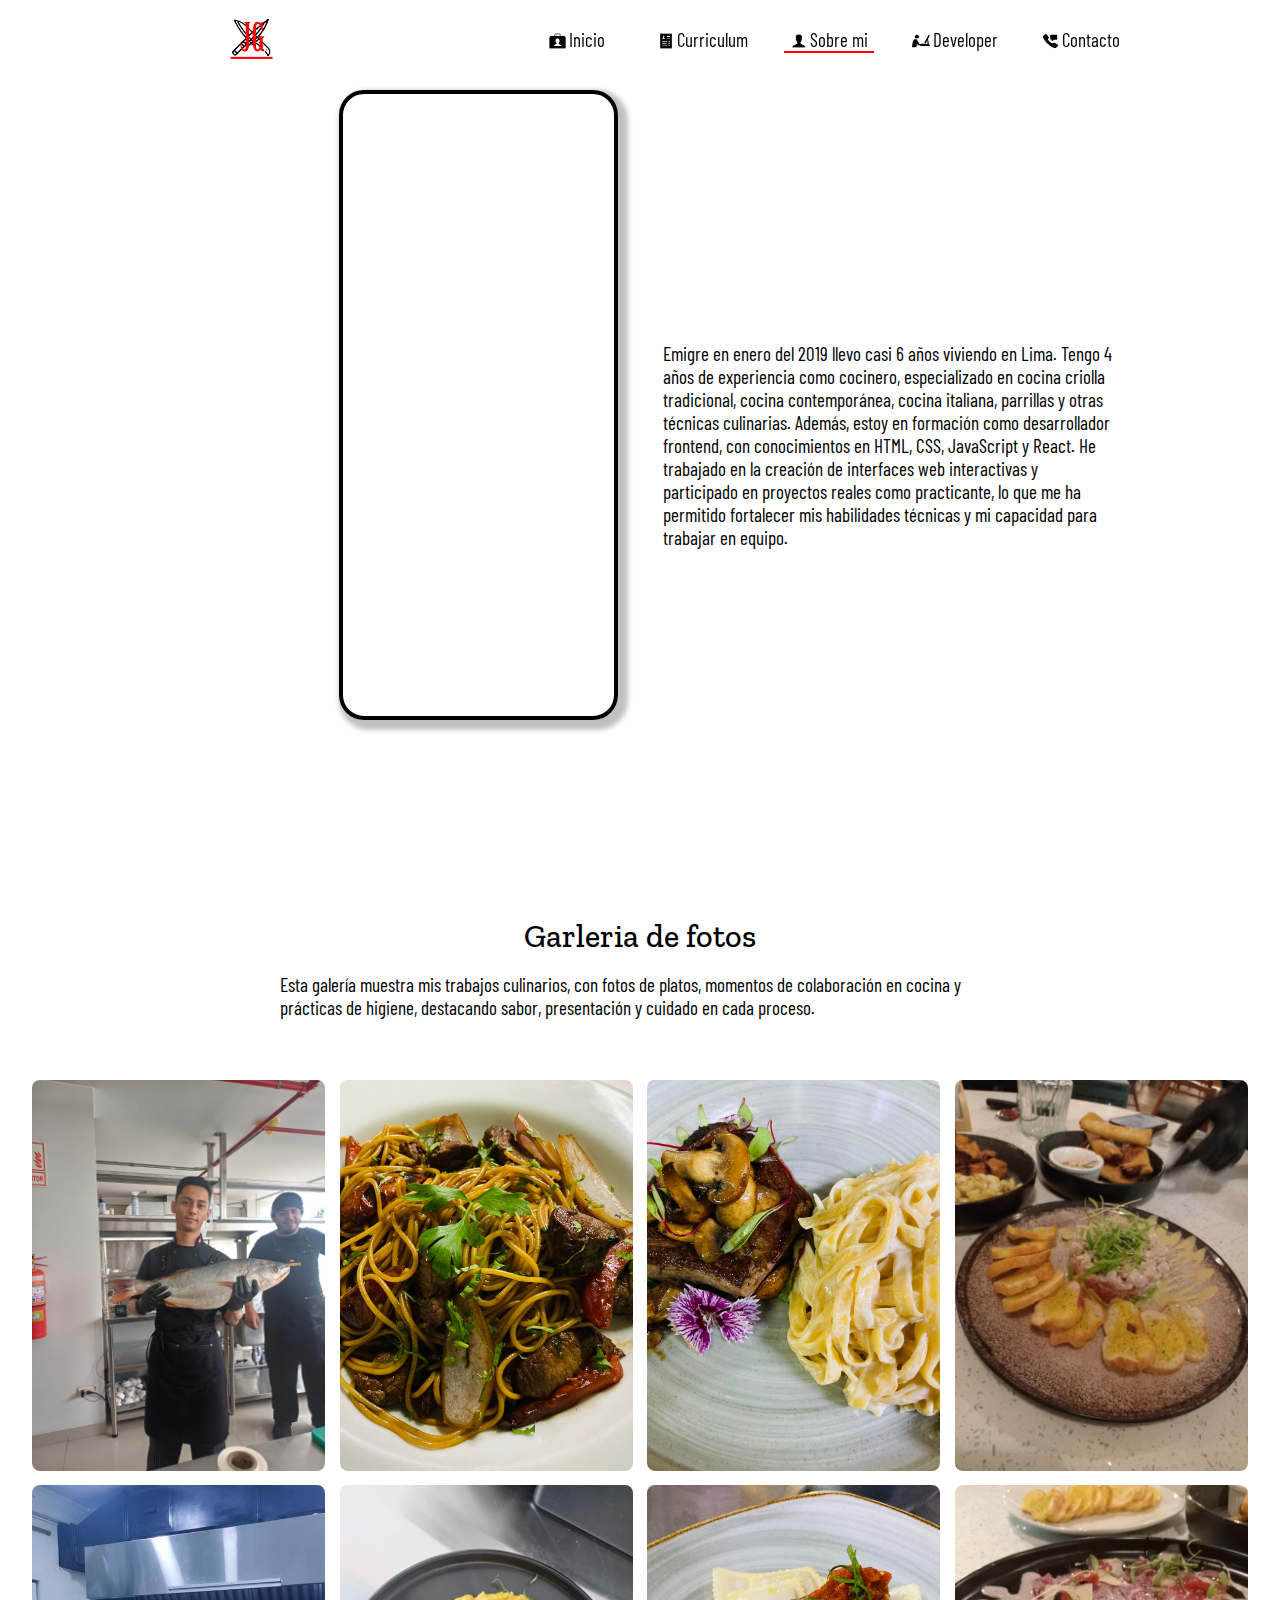
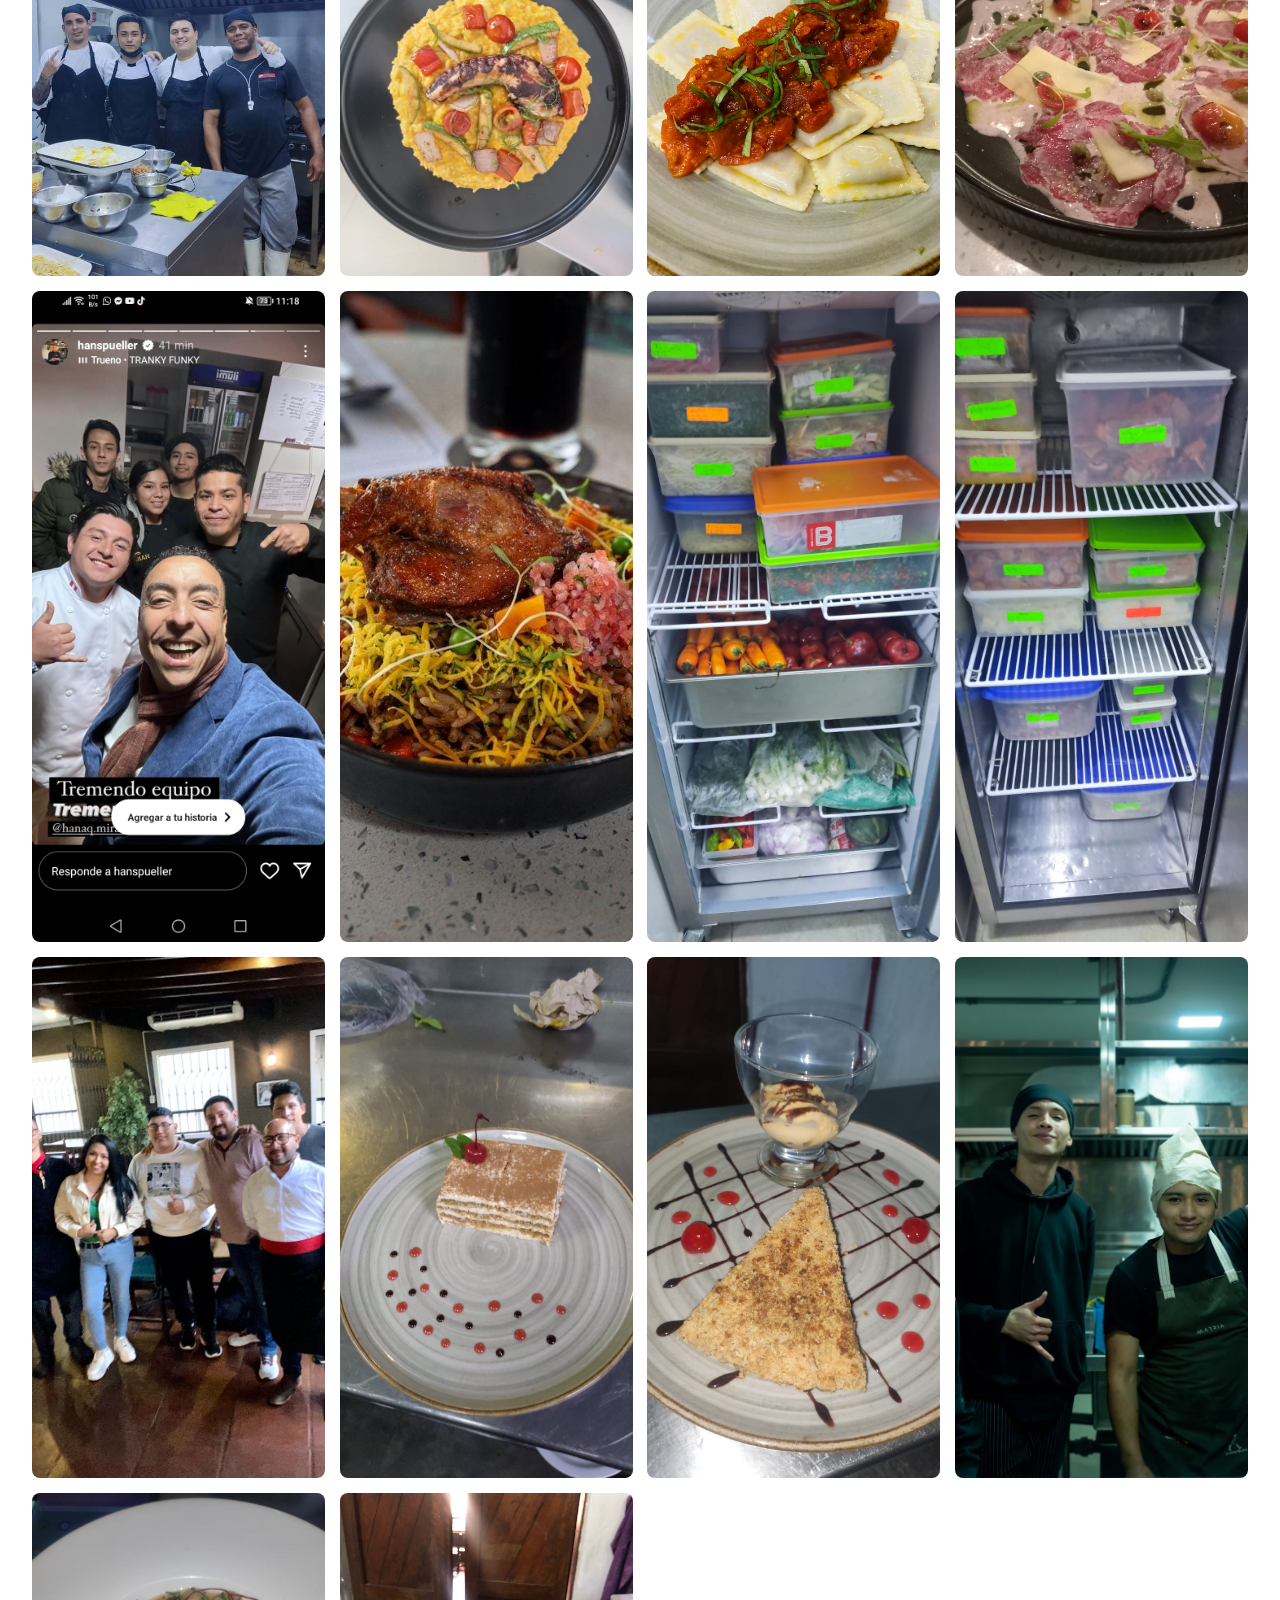
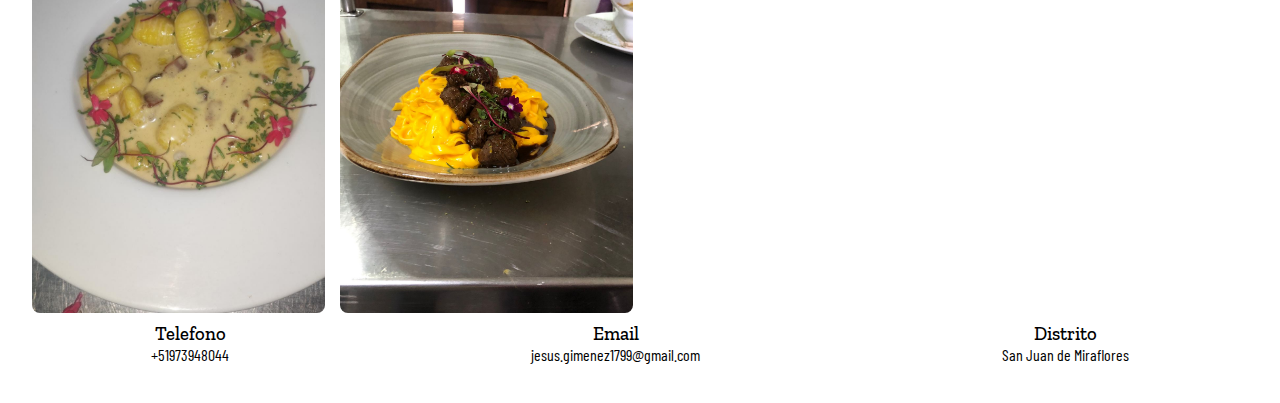
==== commit 0f4b089b: "7mo commit" ====
--- a/aboutMe.html
+++ b/aboutMe.html
@@ -53,6 +53,7 @@
             </video>
         </section>
         <section class="sectionSecundaryOfMian-aboutMe_885496">
+            <div class="sectonSecundaryAboutMe">
             <div class="contentMain-aboutme_45454">
                 <div class="greet-divPrincipal_4848422">
                     <h2 class="letter">H</h2>
@@ -76,17 +77,15 @@
                     </div>
                 </div>
             </div>
-
             <div class="informationAboutMe_sectionKitchen_77888999">
-                <h3>Trabajo en cocina</h3>
-                <hr class="hrAboutMe_123">
-                <p>Soy un cocinero con 4 años de experiencia en la elaboración de platos de cocina criolla tradicional y cocina de vanguardia. A lo largo de mi carrera, he desarrollado habilidades en parrillas, cocina italiana y diversas técnicas culinarias.</p>
+                <p>Emigre en enero del 2019 llevo casi 6 años viviendo en Lima.
+                    Tengo 4 años de experiencia como cocinero, especializado en cocina criolla tradicional,
+                    cocina contemporánea, cocina italiana, parrillas y otras técnicas culinarias. Además,
+                    estoy en formación como desarrollador frontend, con conocimientos en HTML, CSS, JavaScript y React.
+                    He trabajado en la creación de interfaces web interactivas y participado en proyectos reales como practicante,
+                    lo que me ha permitido fortalecer mis habilidades técnicas y mi capacidad para trabajar en equipo.</p>
             </div>
-            <div class="informationAboutMe_sectionPrograming">
-                <h3>Desarrollo FrontEnd</h3>
-                <hr class="hrTwoAboutMe_456">
-                <p>Soy desarrollador frontend en formación, con conocimientos en HTML, CSS, JavaScript y React. He trabajado en la creación de interfaces web interactivas y participado en proyectos reales como practicante, fortaleciendo mis habilidades técnicas y trabajo en equipo.</p>
-            </div>
+        </div>
         </section>
     </main>
 
--- a/aboutMe.css
+++ b/aboutMe.css
@@ -173,7 +173,7 @@
     object-fit: cover;
 }
 .sectionSecundaryOfMian-aboutMe_885496{
-    height: 60vh;
+    height: 50vh;
     width: 50%;
     display: flex;
     flex-direction: column;
@@ -272,47 +272,21 @@
     gap: 0.3vh;
 }
 .informationAboutMe_sectionKitchen_77888999{
-    height: 10vh;
-    width: 60vh;
+    height: 20vh;
+    width: 50vh;
 }
 .informationAboutMe_sectionKitchen_77888999 h3{
+    width: 9vh;
     font-family: var(--fontSecundary);
     font-size: 1.5rem;
     font-weight: 500;
     padding-bottom: 0.2vh;
-}
-.hrAboutMe_123{
-    width: 16.2vh;
-    height: 0.3vh;
-    background-color: #ff0000;
-    border: 0;
+    border-bottom: 3px solid #ff0000;
 }
 .informationAboutMe_sectionKitchen_77888999 p{
     font-family: var(--fontSecundary);
-    font-size: 1.3rem;
-}
-.informationAboutMe_sectionPrograming{
-    height: 15vh;
-    width: 60vh;
-    padding-top: 6vh;
-}
-.informationAboutMe_sectionPrograming h3{
-    font-family: var(--fontSecundary);
-    font-size: 1.5rem;
-    font-weight: 500;
-    padding-bottom: 0.2vh;
-}
-.hrTwoAboutMe_456{
-    width: 17.5vh;
-    height: 0.3vh;
-    background-color: #ff0000;
-    border: 0;
-}
-.informationAboutMe_sectionPrograming p{
-    font-family: var(--fontSecundary);
-    font-size: 1.3rem;
-}
-
+    font-size: 1.2rem;
+}
 .SectionclassPhoto_8574455{
     height: auto;
     max-width: 100%;
@@ -731,11 +705,11 @@
     }
     .globlaContainerDescriptionShow_45445{
         width: 100%;
-        height: 20%;
+        height: 25%;
         background-color: #0000009a;
         color: #fff;
         position: absolute;
-        top: 80vh;
+        top: 74vh;
     }
     .globlaContainerDescriptionShow_45445 hr{
         display: none;
@@ -768,6 +742,10 @@
         width: 4vh;
         object-fit: cover;
     }
+    .imageLogoConatainerShow img{
+        height: 5vh;
+        width: 5vh;
+    }
 
 }
 @media screen and ( max-width:1270px) {
@@ -775,10 +753,7 @@
         font-size: 1.1rem;
         width: 80%;
     }
-    .informationAboutMe_sectionPrograming p{
-        font-size: 1.1rem;
-        width: 80%;
-    }
+    
 }
 @media screen and (max-width: 1150px){
     header{
@@ -793,10 +768,9 @@
     }
     .informationAboutMe_sectionKitchen_77888999 h3{
         font-size: 1.4rem;
-    }
-    .informationAboutMe_sectionPrograming h3{
-        font-size: 1.4rem;
-    }
+        width: 8.5vh;
+    }
+    
     .sectionOfMian-aboutMe_885494{
         align-items: center;
     }
@@ -935,13 +909,10 @@
         font-size: 1rem;
     }
     .contentMain-aboutme_45454{
-        height: 15vh;
+        height: 10vh;
     }
     .container-Global_11111.show h2{
         font-size: 2.2rem;
-    }
-    .informationAboutMe_sectionPrograming{
-        padding-top: 0vh;
     }
     .informationAboutMe_sectionKitchen_77888999{
         height: 14vh;
@@ -956,19 +927,9 @@
         font-size: 1rem;
         width: 60%;
     }
-    .informationAboutMe_sectionPrograming p{
-        font-size: 1rem;
-        width: 60%;
-    }
     .informationAboutMe_sectionKitchen_77888999 h3{
         font-size: 1.3rem;
-    }
-    .informationAboutMe_sectionPrograming h3{
-       font-size: 1.3rem;
-    }
-    .hrAboutMe_123{
-        height: 0.2vh;
-        width: 13.8vh;
+        width: 8vh;
     }
     .hrTwoAboutMe_456{
         height: 0.2vh;
@@ -997,15 +958,11 @@
     .informationAboutMe_sectionKitchen_77888999{
         width: 40vh;
     }
-    .informationAboutMe_sectionPrograming{
-        width: 40vh;
-    }
+    
     .informationAboutMe_sectionKitchen_77888999 p{
         width: 90%;
     }
-    .informationAboutMe_sectionPrograming p{
-        width: 90%;
-    }
+    
     .Item-Footer-Phone_0008345 h3{
         font-size: 1rem;
     }
@@ -1022,6 +979,7 @@
         height: auto;
         max-height: 90%;
     }
+    
 }
 @media screen and (max-width:750px) {
     .sectionOfMian-aboutMe_885494{
@@ -1036,23 +994,16 @@
         
     }
     .informationAboutMe_sectionKitchen_77888999 h3{
-        width: 20vh;
+        width: 7.5vh;
         font-size: 1.2rem;
     }
-    .informationAboutMe_sectionPrograming h3{
-        width: 20vh;
-        font-size: 1.2rem;
-    }
+    
     .informationAboutMe_sectionKitchen_77888999 p{
         width: 75%;
         height: auto;
         font-size: 0.9rem;
     }
-    .informationAboutMe_sectionPrograming p{
-        width: 75%;
-        height: auto;
-        font-size: 0.9rem;
-    }
+    
     .container-Global_11111.show h2{
         font-size: 2rem;
     }
@@ -1078,21 +1029,21 @@
     }
     .sectionSecundaryOfMian-aboutMe_885496{
         padding-top: 5vh;
-        height: 37vh;
+        height: auto;
         gap: 0.5vh;
+        width: 90%;
     }
     .contentMain-aboutme_45454{
         width: 100%;
         display: flex;
         height: 5vh;
-        gap: 0.5vh;
+        gap: 0;
+        justify-content: center;
     }
     .greet-divPrincipal_4848422{
         width: 10vh;
     }
-    .informationAboutMe_sectionPrograming p{
-        width: 100%;
-    }
+    
     .classParagraph_856789 h3{
         font-size: 1.7rem;
     }
@@ -1115,10 +1066,28 @@
         border: none;
     }
     .informationAboutMe_sectionKitchen_77888999{
-        height: 12vh;
+        height: auto;
+        width: 100%;
+        display: flex;
+        flex-direction: column;
+        justify-content: center;
+        align-items: center;
+        
     }
     .sectionSecundaryOfMian-aboutMe_885496{
         gap: 1vh;
+    }
+    .sectonSecundaryAboutMe{
+        height: 100%;
+        width: 100%;
+        display: flex;
+        flex-direction: column;
+        justify-content: center;
+        align-items: center;
+        gap: 1vh;
+    }
+    .containerDiv_84848484848{
+        width: 18vh;
     }
 }
 @media screen and (max-width: 570px) {
@@ -1128,9 +1097,7 @@
     .informationAboutMe_sectionKitchen_77888999 p{
         width: 100%;
     }
-    .informationAboutMe_sectionPrograming{
-        width: 35vh;
-    }
+    
     .sectionSecundaryOfMian-aboutMe_885496{
         width: 100%;
         align-items: center;
@@ -1138,14 +1105,17 @@
     }
     .contentMain-aboutme_45454{
         width: 70%;
+        padding-top: 2vh;
     }
     .sectionSecundaryOfMian-aboutMe_885496{
-        height: 55vh;
+        height: 25vh;
         gap: 1vh;
     }
     .sectionSecundaryOfMian-aboutMe_885496{
         justify-content: center;
         padding: 0;
+        gap: 4vh;
+        height: 25vh;
     }
     .Item-Footer-Phone_0008345 h3{
         font-size: 0.8rem;
@@ -1154,7 +1124,11 @@
         font-size: 0.7rem;
     }
     .contentMain-aboutme_45454{
-        padding-top: 2vh;
+        padding-top: 0;
+        height: 5vh;
+    }
+    .sectionOfMian-aboutMe_885494{
+        height: 60vh;
     }
 }
 @media screen and (max-width: 550px) {
@@ -1168,10 +1142,17 @@
     .containerSecundaryShowPhotos{
         justify-content: center;
     }
-    .informationAboutMe_sectionPrograming h3{
-        width: 22vh;
-    }
-}
+    
+    .hrTwoAboutMe_456{
+        display: none;
+    }
+    .informationAboutMe_sectionKitchen_77888999 h3{
+        border-bottom: 2px solid #ff0000;
+        width: auto;
+    }
+    
+}
+
 @media screen and (max-width: 500px) and (max-height: 780px) {
     .PhotoOfContainerShowGallery{
         width: 40vh;
@@ -1180,33 +1161,32 @@
         top: 76vh;
     }
     .containerButtonClosepShow{
-        bottom: 88vh;
-        left: 1vh;
-    }
-}
-@media screen and (min-width: 370px) {
-    .informationAboutMe_sectionPrograming h3{
-        width: 25vh;
-    }
+        bottom: 90vh;
+        left: 3vh;
+
+    }
+    .globlaContainerDescriptionShow_45445{
+        top: 70vh;
+    }
+}
+@media screen and (max-width: 430px) {
     .sectionSecundaryOfMian-aboutMe_885496{
         gap: 4vh;
     }
-    .informationAboutMe_sectionKitchen_77888999 h3{
-        font-size: 1.1rem;
-    }
-    .informationAboutMe_sectionPrograming h3{
-        font-size: 1.1rem;
-    }
-    .informationAboutMe_sectionKitchen_77888999 p{
-        font-size: 0.8rem;
-    }
-    .informationAboutMe_sectionPrograming p{
-        font-size: 0.8rem;
+    .sectonSecundaryAboutMe{
+        height: 60vh;
+        width: 80%;
+        display: flex;
+        flex-direction: column;
+        justify-content: center;
+        align-items: center;
     }
     .contentMain-aboutme_45454{
-        padding-top: 0;
-    }
-}
+        width: 94%;
+        
+    }
+}
+
 @media screen and (max-height: 690px) {
     .descriptionShowGallery h1{
         font-size: 1.1rem;
@@ -1221,11 +1201,11 @@
         top: 75vh;
     }
     .containerButtonClosepShow{
-        bottom: 87vh;
+        bottom: 90vh;
     }
     .sectionSecundaryOfMian-aboutMe_885496{
         height: 68vh;
-        gap: 7.5vh;
+        gap: 5vh;
     }
     .contentMain-aboutme_45454{
         gap: 2.5vh;
@@ -1233,4 +1213,5 @@
     .contentMain-aboutme_45454{
         padding-top: 0;
     }
-}
+    
+}
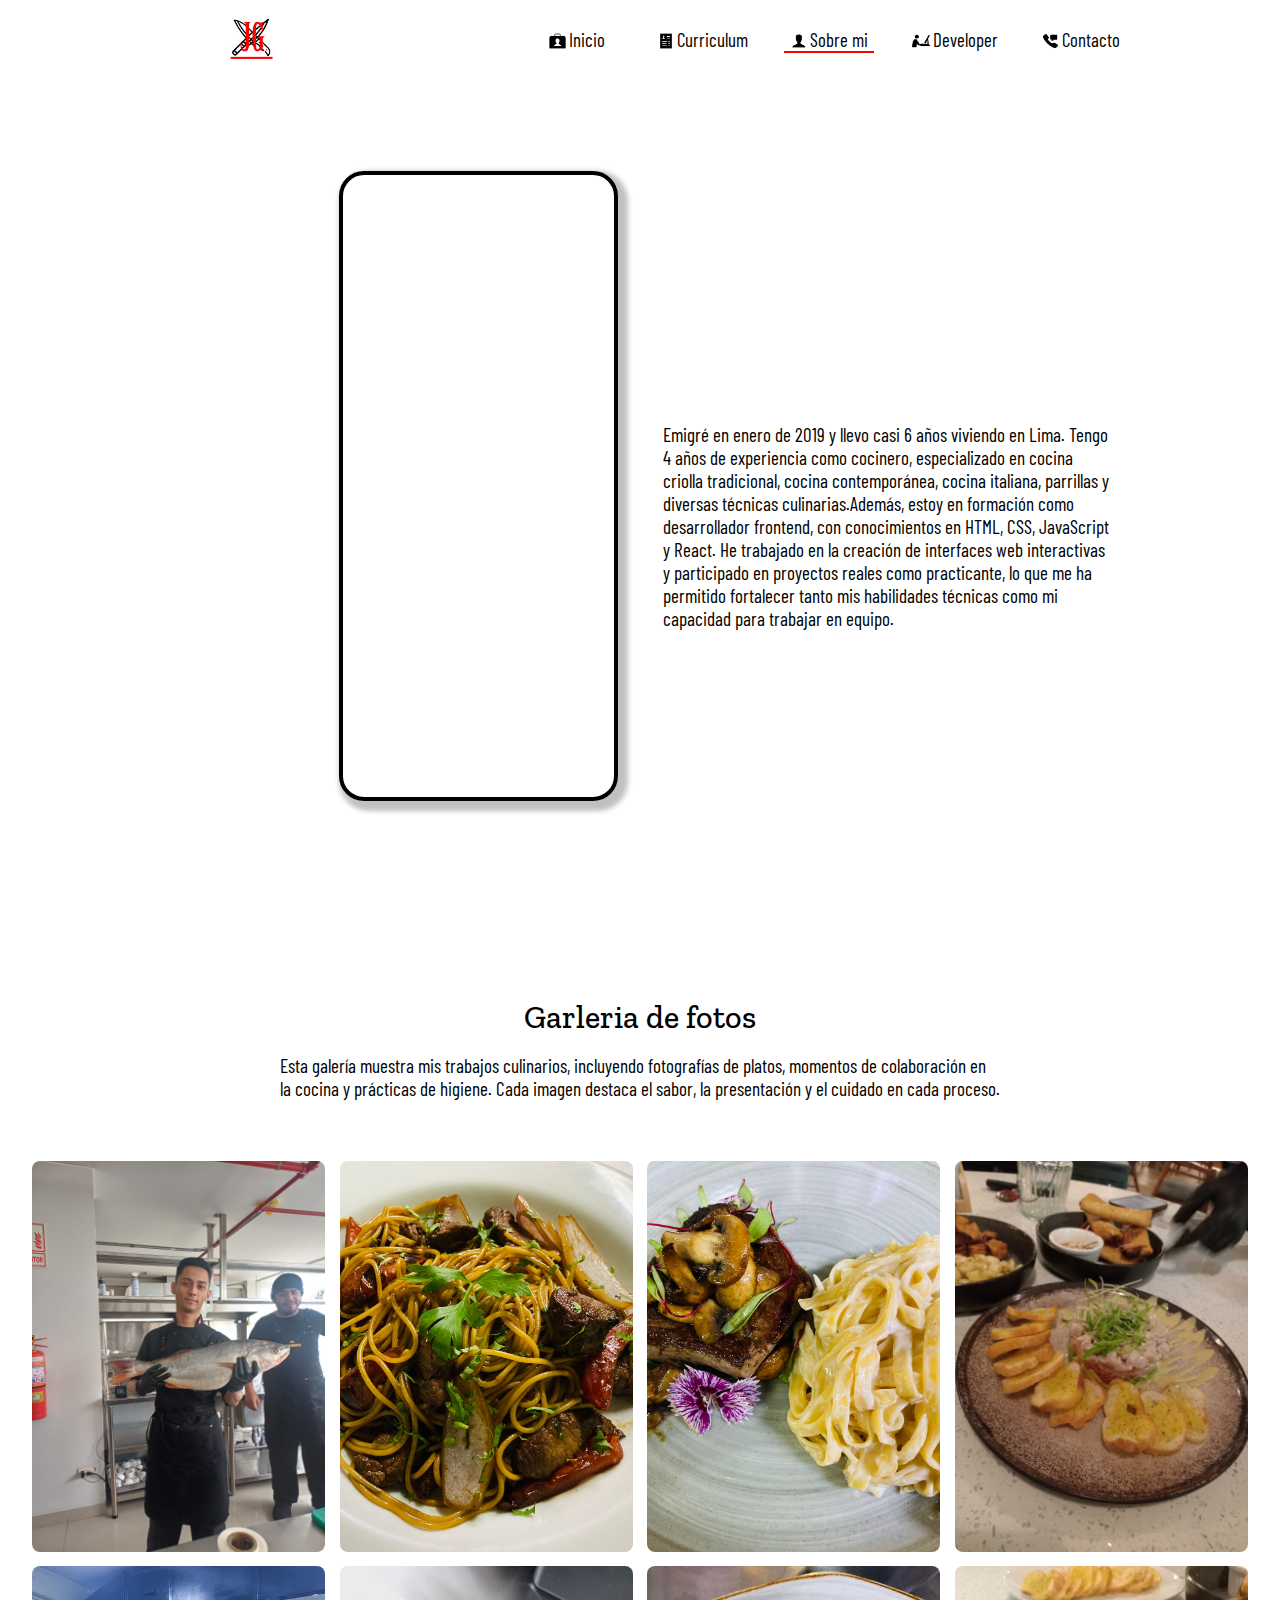
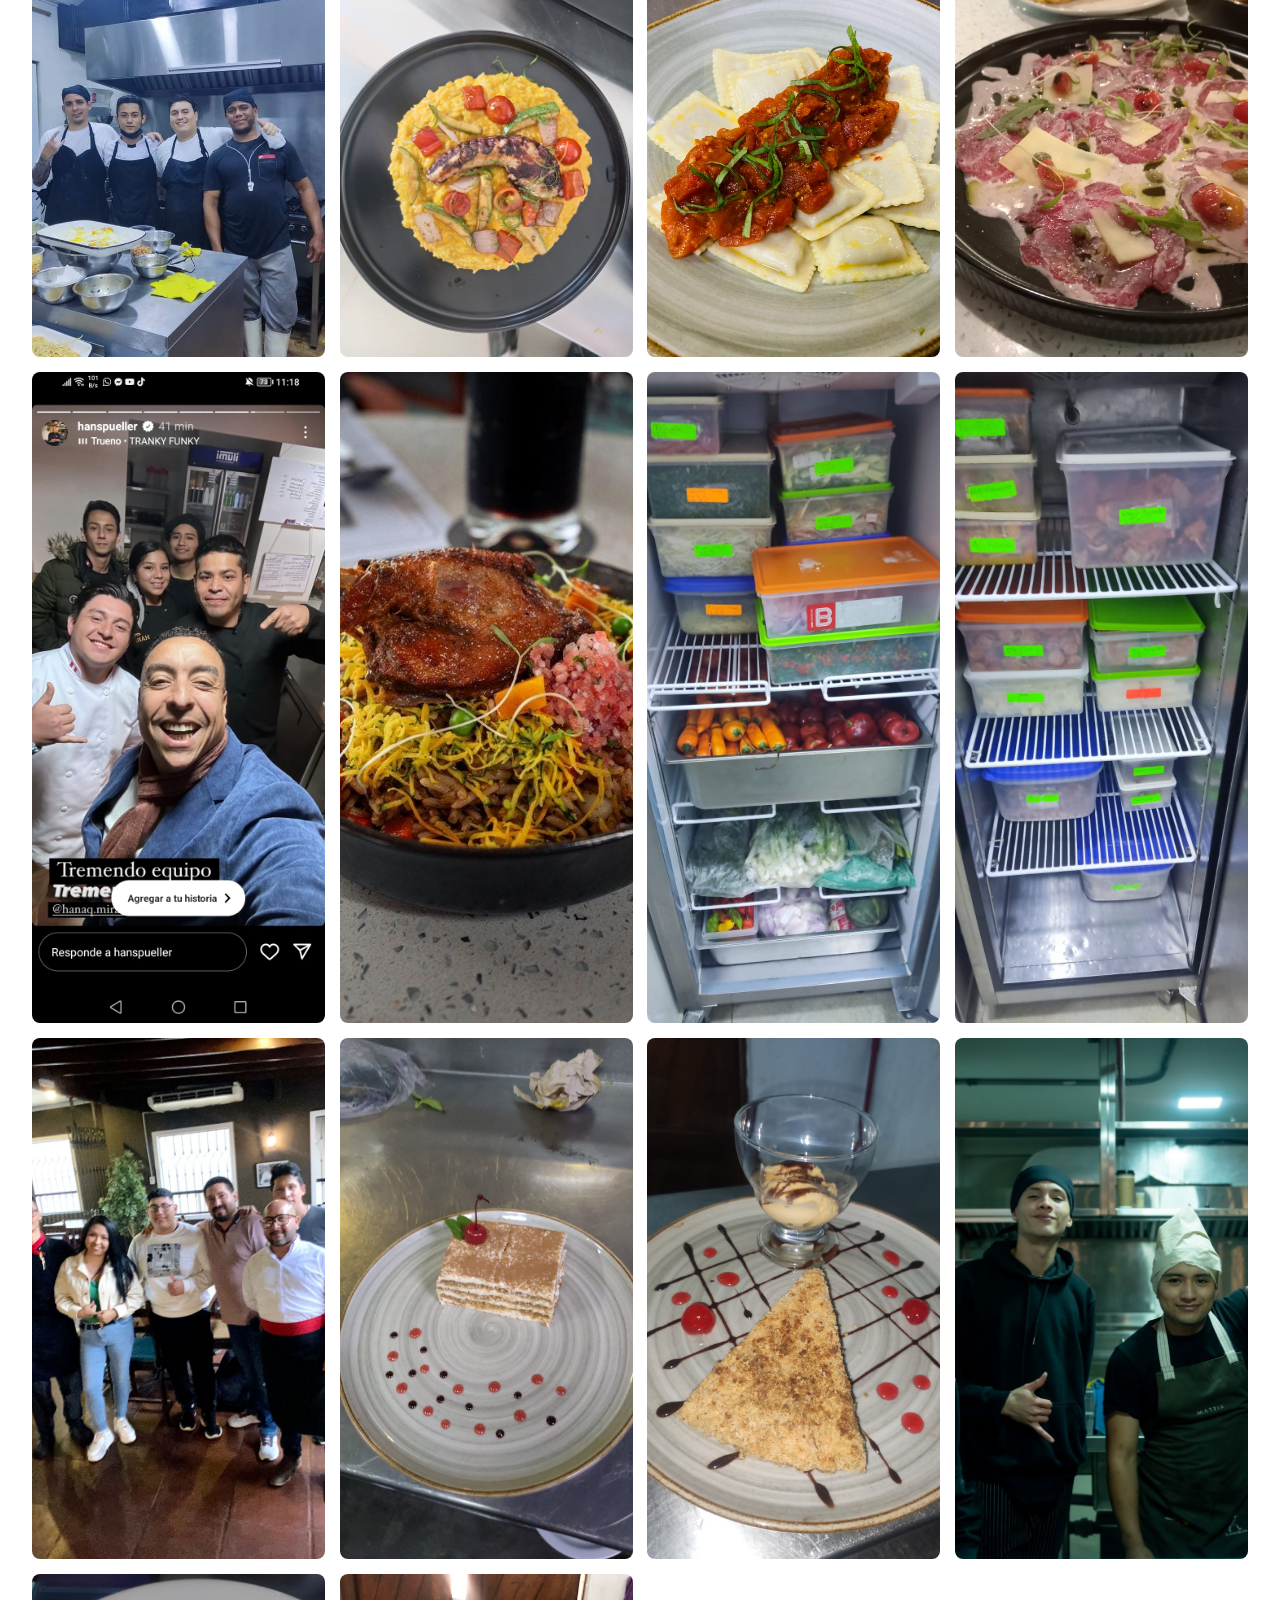
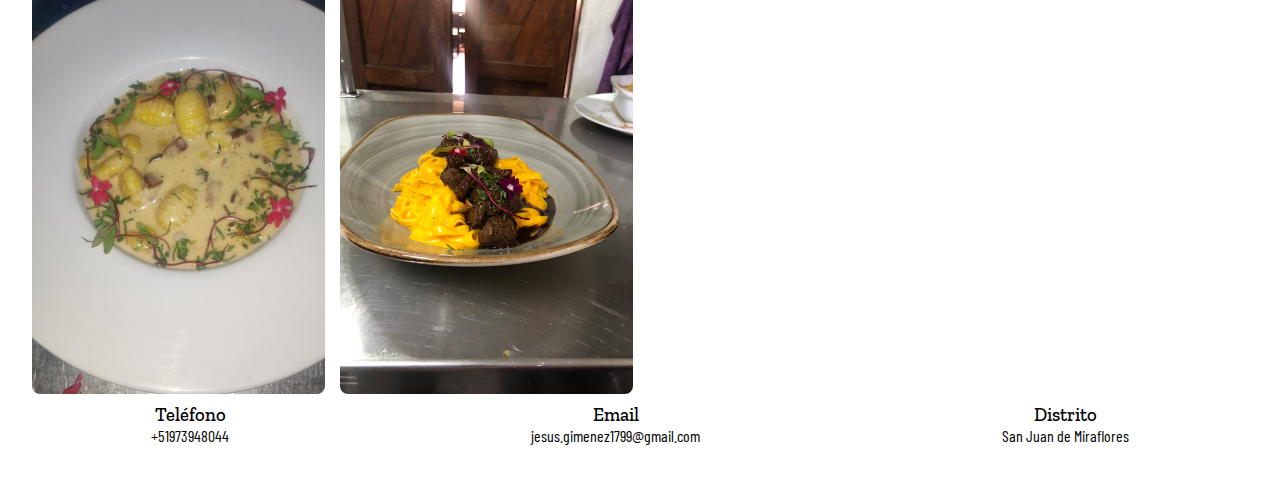
==== commit 64cfe033: "13vo commit" ====
--- a/aboutMe.html
+++ b/aboutMe.html
@@ -78,12 +78,7 @@
                 </div>
             </div>
             <div class="informationAboutMe_sectionKitchen_77888999">
-                <p>Emigre en enero del 2019 llevo casi 6 años viviendo en Lima.
-                    Tengo 4 años de experiencia como cocinero, especializado en cocina criolla tradicional,
-                    cocina contemporánea, cocina italiana, parrillas y otras técnicas culinarias. Además,
-                    estoy en formación como desarrollador frontend, con conocimientos en HTML, CSS, JavaScript y React.
-                    He trabajado en la creación de interfaces web interactivas y participado en proyectos reales como practicante,
-                    lo que me ha permitido fortalecer mis habilidades técnicas y mi capacidad para trabajar en equipo.</p>
+                <p>Emigré en enero de 2019 y llevo casi 6 años viviendo en Lima. Tengo 4 años de experiencia como cocinero, especializado en cocina criolla tradicional, cocina contemporánea, cocina italiana, parrillas y diversas técnicas culinarias.Además, estoy en formación como desarrollador frontend, con conocimientos en HTML, CSS, JavaScript y React. He trabajado en la creación de interfaces web interactivas y participado en proyectos reales como practicante, lo que me ha permitido fortalecer tanto mis habilidades técnicas como mi capacidad para trabajar en equipo.</p>
             </div>
         </div>
         </section>
@@ -93,7 +88,7 @@
         <div class="classParagraph_856789">
                 <h3>Garleria de fotos</h3>
                 <p>
-                    Esta galería muestra mis trabajos culinarios, con fotos de platos, momentos de colaboración en cocina y prácticas de higiene, destacando sabor, presentación y cuidado en cada proceso.
+                    Esta galería muestra mis trabajos culinarios, incluyendo fotografías de platos, momentos de colaboración en la cocina y prácticas de higiene. Cada imagen destaca el sabor, la presentación y el cuidado en cada proceso.
                 </p>
         </div>
 
@@ -161,7 +156,7 @@
     <footer>
         <div class="container-Footer-divSuperior_9988999">
             <div class="Item-Footer-Phone_0008345">
-                <h3>Telefono</h3>
+                <h3>Teléfono</h3>
                 <h4>+51973948044</h3>
             </div>
             <div class="Item-Footer-Phone_0008345">
--- a/aboutMe.css
+++ b/aboutMe.css
@@ -71,7 +71,6 @@
     visibility: hidden;
     transition: opacity 1s ease-in-out, visibility 0s 1s;
     position: absolute;
-    
 }
 .container-Global_11111.show{
     opacity: 1;
@@ -79,6 +78,14 @@
     position: static;
     transition: opacity 1s ease-in-out, visibility 0s 0s;
 }
+body{
+    height: 100%;
+    width: 100%;
+    display: flex;
+    flex-direction: column;
+    justify-content: center;
+    align-items: center;
+}
 header{
     height: 9vh;
     width: 100%;
@@ -87,9 +94,7 @@
     align-items: center;
     padding-left: 25vh;
     padding-right: 10vh;
-    background-color: #ffffffec;
-    position: fixed;
-    z-index: 100;
+    background-color: #ffffff;
 }
 #DropDonw-burguer_896776{
     display: none;
@@ -106,6 +111,7 @@
 }
 .ItemsContainerGlobal_371306 a{
     text-decoration: none;
+    width: auto;
 }
 .ItemsContainerGlobal_371306{
     height: auto;
@@ -173,12 +179,16 @@
     object-fit: cover;
 }
 .sectionSecundaryOfMian-aboutMe_885496{
-    height: 50vh;
+    height: 100%;
     width: 50%;
     display: flex;
     flex-direction: column;
-    justify-content: flex-start;
+    justify-content: center;
     align-items: flex-start;
+}
+.sectonSecundaryAboutMe{
+    width: 80%;
+    height: 50%;
 }
 .contentMain-aboutme_45454 h2{
     font-family: var(--fontPrincipal);
@@ -949,8 +959,8 @@
         justify-content: space-around;
     }
     .sectionOfMian-aboutMe_885494 video{
-        height: 48vh;
-        width: 22vh;
+        height: 55vh;
+        width: 25vh;
     }
     .contentMain-aboutme_45454{
         height: 10vh;
@@ -959,7 +969,7 @@
         width: 40vh;
     }
     
-    .informationAboutMe_sectionKitchen_77888999 p{
+    .informationAboutMe_sectionKitchen_77888999 p{ 
         width: 90%;
     }
     
@@ -1019,9 +1029,10 @@
 @media screen and (max-width: 650px) {
     .MainClass{
         flex-direction: column-reverse;
-        height: auto;
+        height: 100vh;
         padding-top: 10vh;
         margin-bottom: 10vh;
+        justify-content: space-between;
     }
     .sectionOfMian-aboutMe_885494{
         height: 50vh;
@@ -1126,9 +1137,26 @@
     .contentMain-aboutme_45454{
         padding-top: 0;
         height: 5vh;
+        gap: 1vh;
     }
     .sectionOfMian-aboutMe_885494{
         height: 60vh;
+    }
+    .greet-divPrincipal_4848422{
+        width: auto;
+    }
+    .container-Global_11111.show h2{
+        font-size: 1.5rem;
+    }
+    .greetAndName-divPrincipal_48421313{
+        width: auto;
+    }
+    .greetAndName-divPrincipal_48421313_num2{
+        width: auto;
+    }
+    .MainClass{
+        height: auto;
+        justify-content: center;
     }
 }
 @media screen and (max-width: 550px) {
@@ -1186,8 +1214,18 @@
         
     }
 }
-
-@media screen and (max-height: 690px) {
+@media screen and (max-width:350px) {
+    .informationAboutMe_sectionKitchen_77888999 p{
+        font-size: 0.8rem;
+    }
+}
+@media screen and (max-height:770px) and (max-width:500px) {
+    .sectionSecundaryOfMian-aboutMe_885496{
+        height: 32vh;
+    }
+}
+
+@media screen and (max-height: 690px) and (max-width:500px) {
     .descriptionShowGallery h1{
         font-size: 1.1rem;
     }
@@ -1204,7 +1242,7 @@
         bottom: 90vh;
     }
     .sectionSecundaryOfMian-aboutMe_885496{
-        height: 68vh;
+        height: auto;
         gap: 5vh;
     }
     .contentMain-aboutme_45454{
@@ -1212,6 +1250,13 @@
     }
     .contentMain-aboutme_45454{
         padding-top: 0;
-    }
-    
-}
+    }   
+}
+@media screen and (max-width:1550px) and (max-height:720px) {
+    .contentMain-aboutme_45454 h2{
+        font-size: 2.3rem;
+    }
+    .informationAboutMe_sectionKitchen_77888999 p{
+        font-size: 1rem;
+    }
+}
